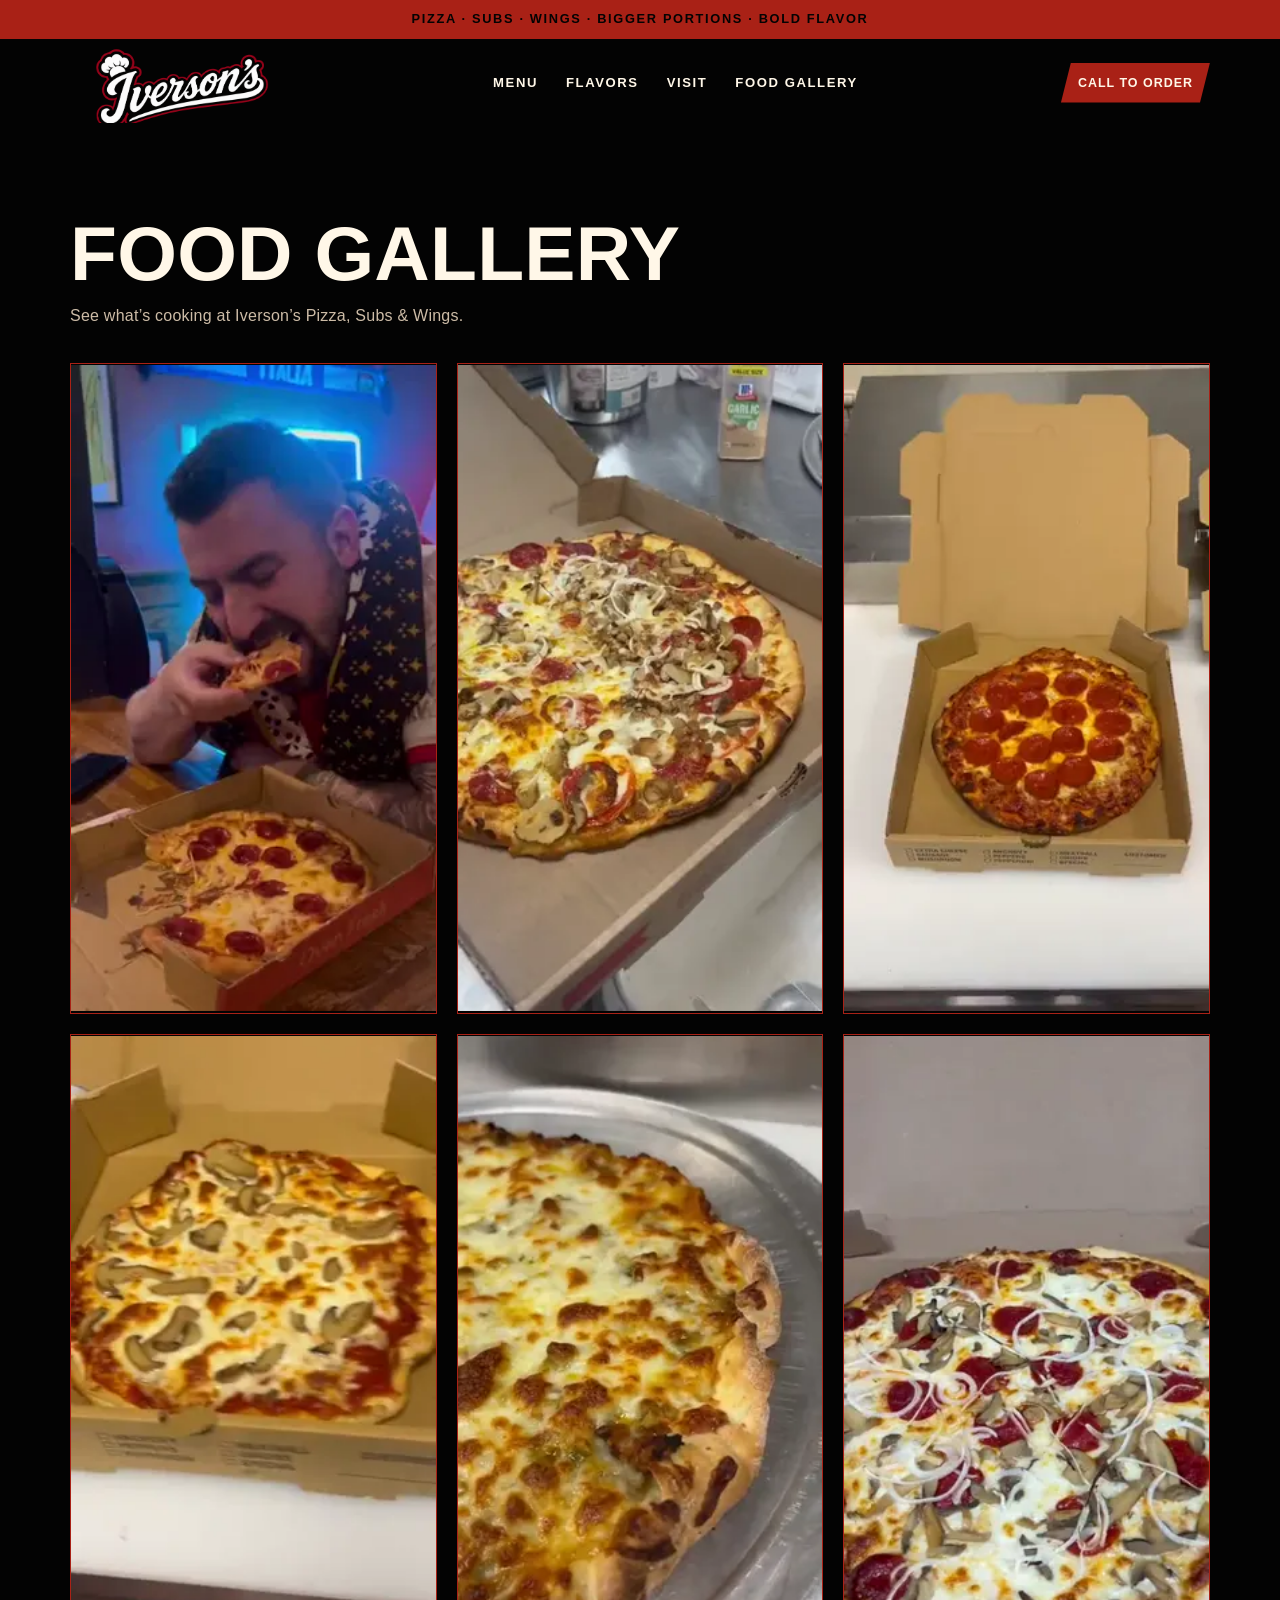
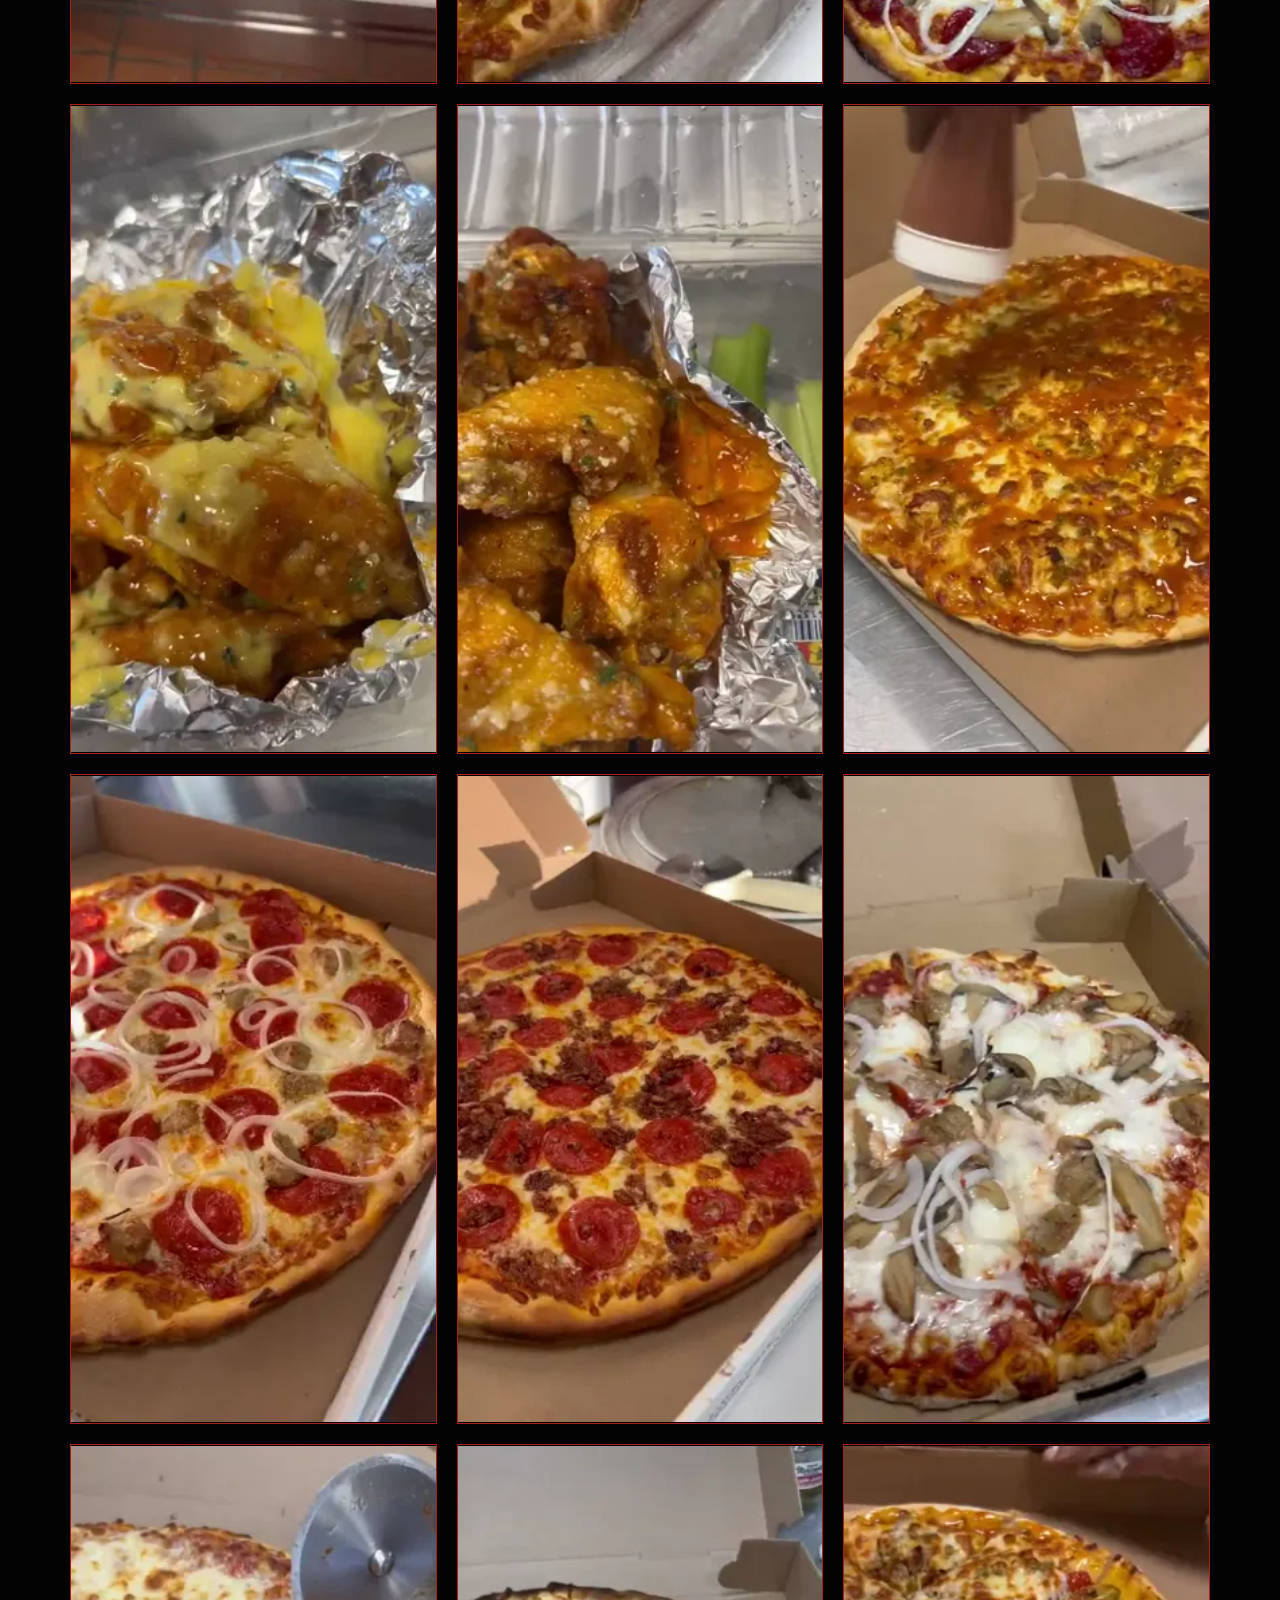
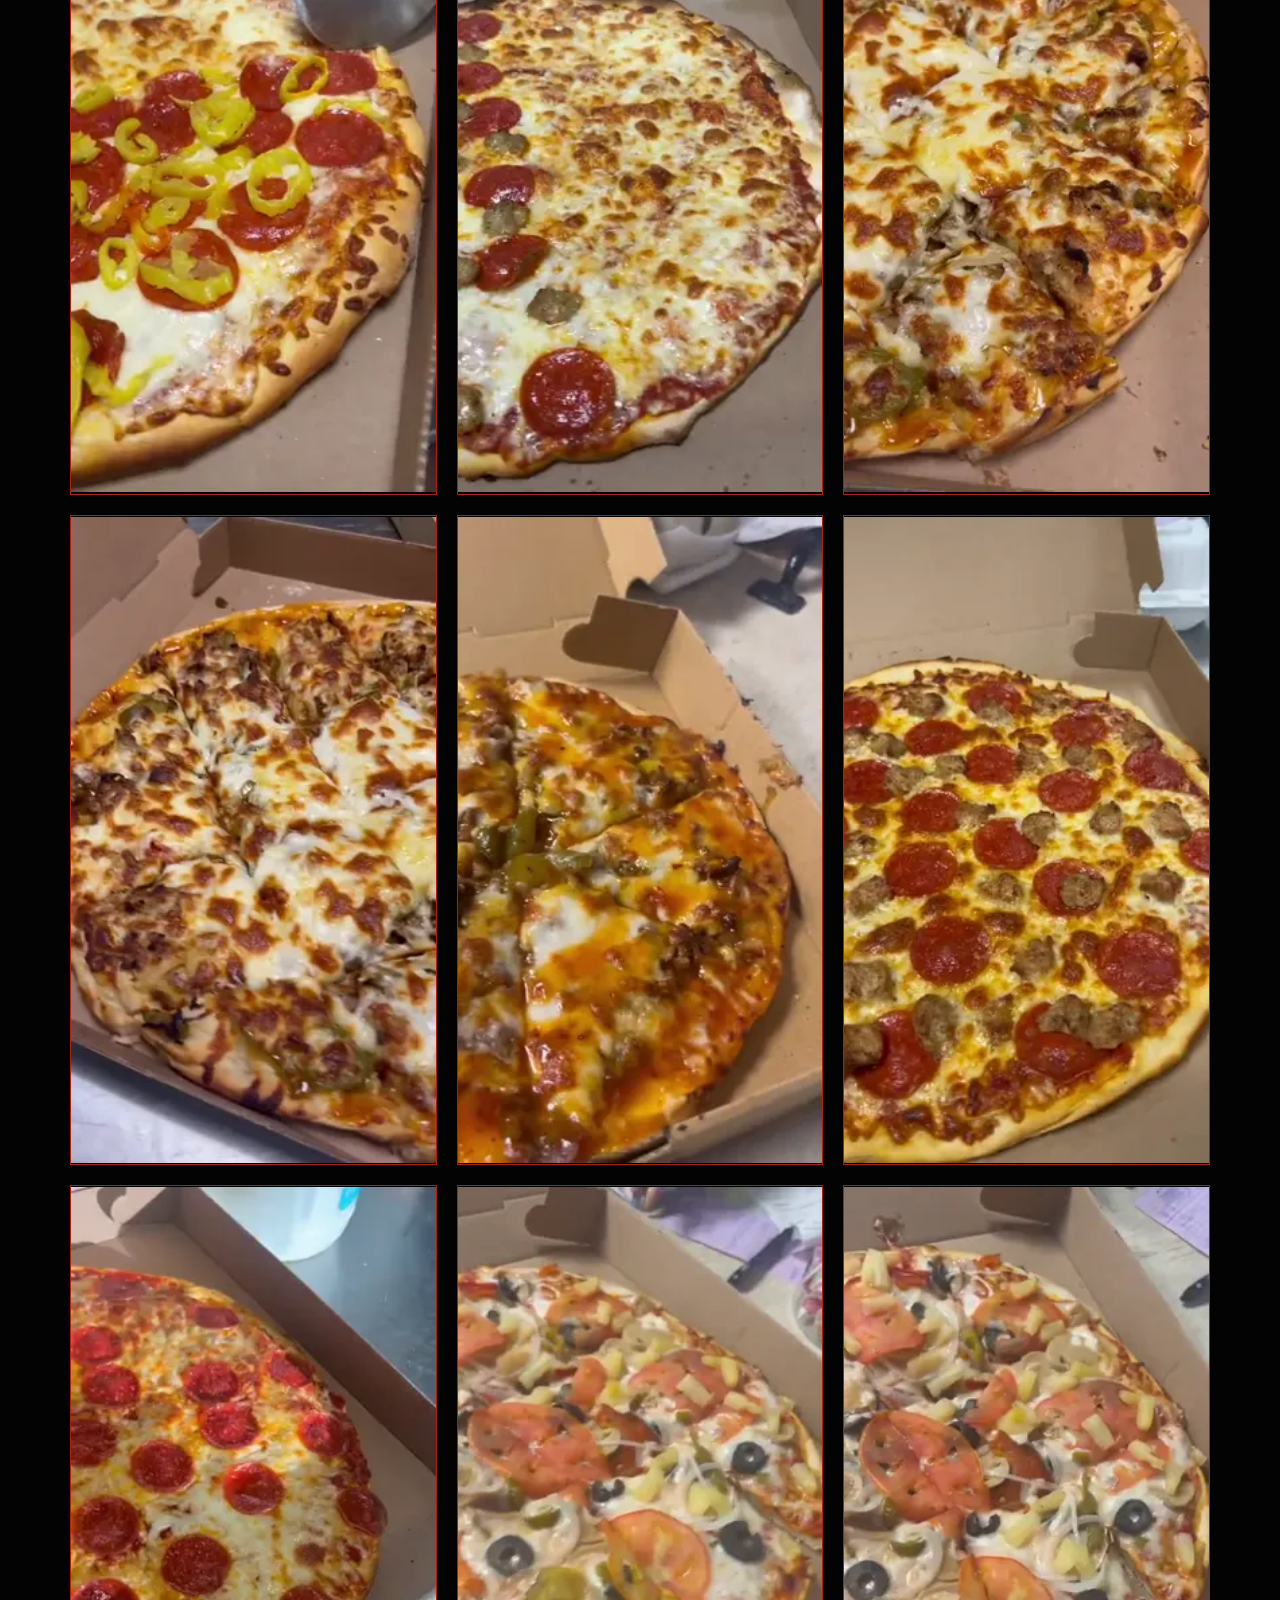
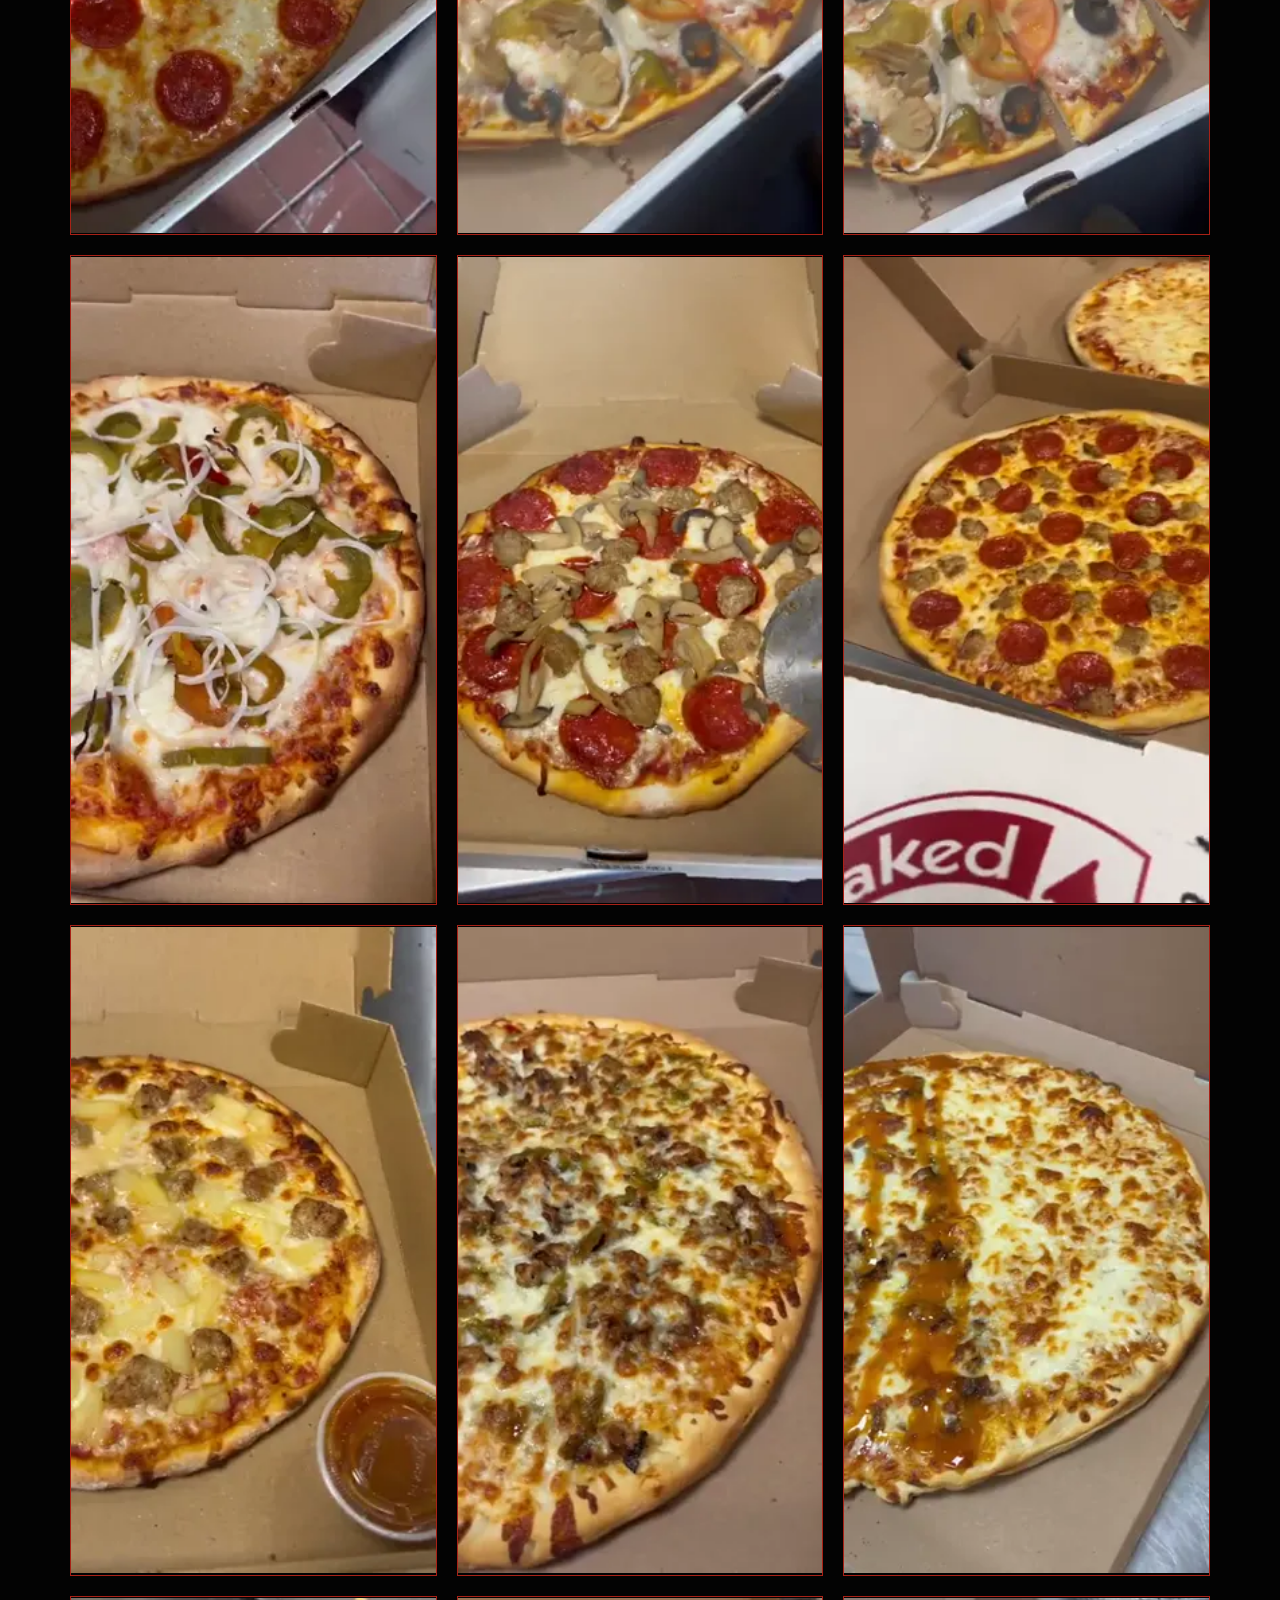
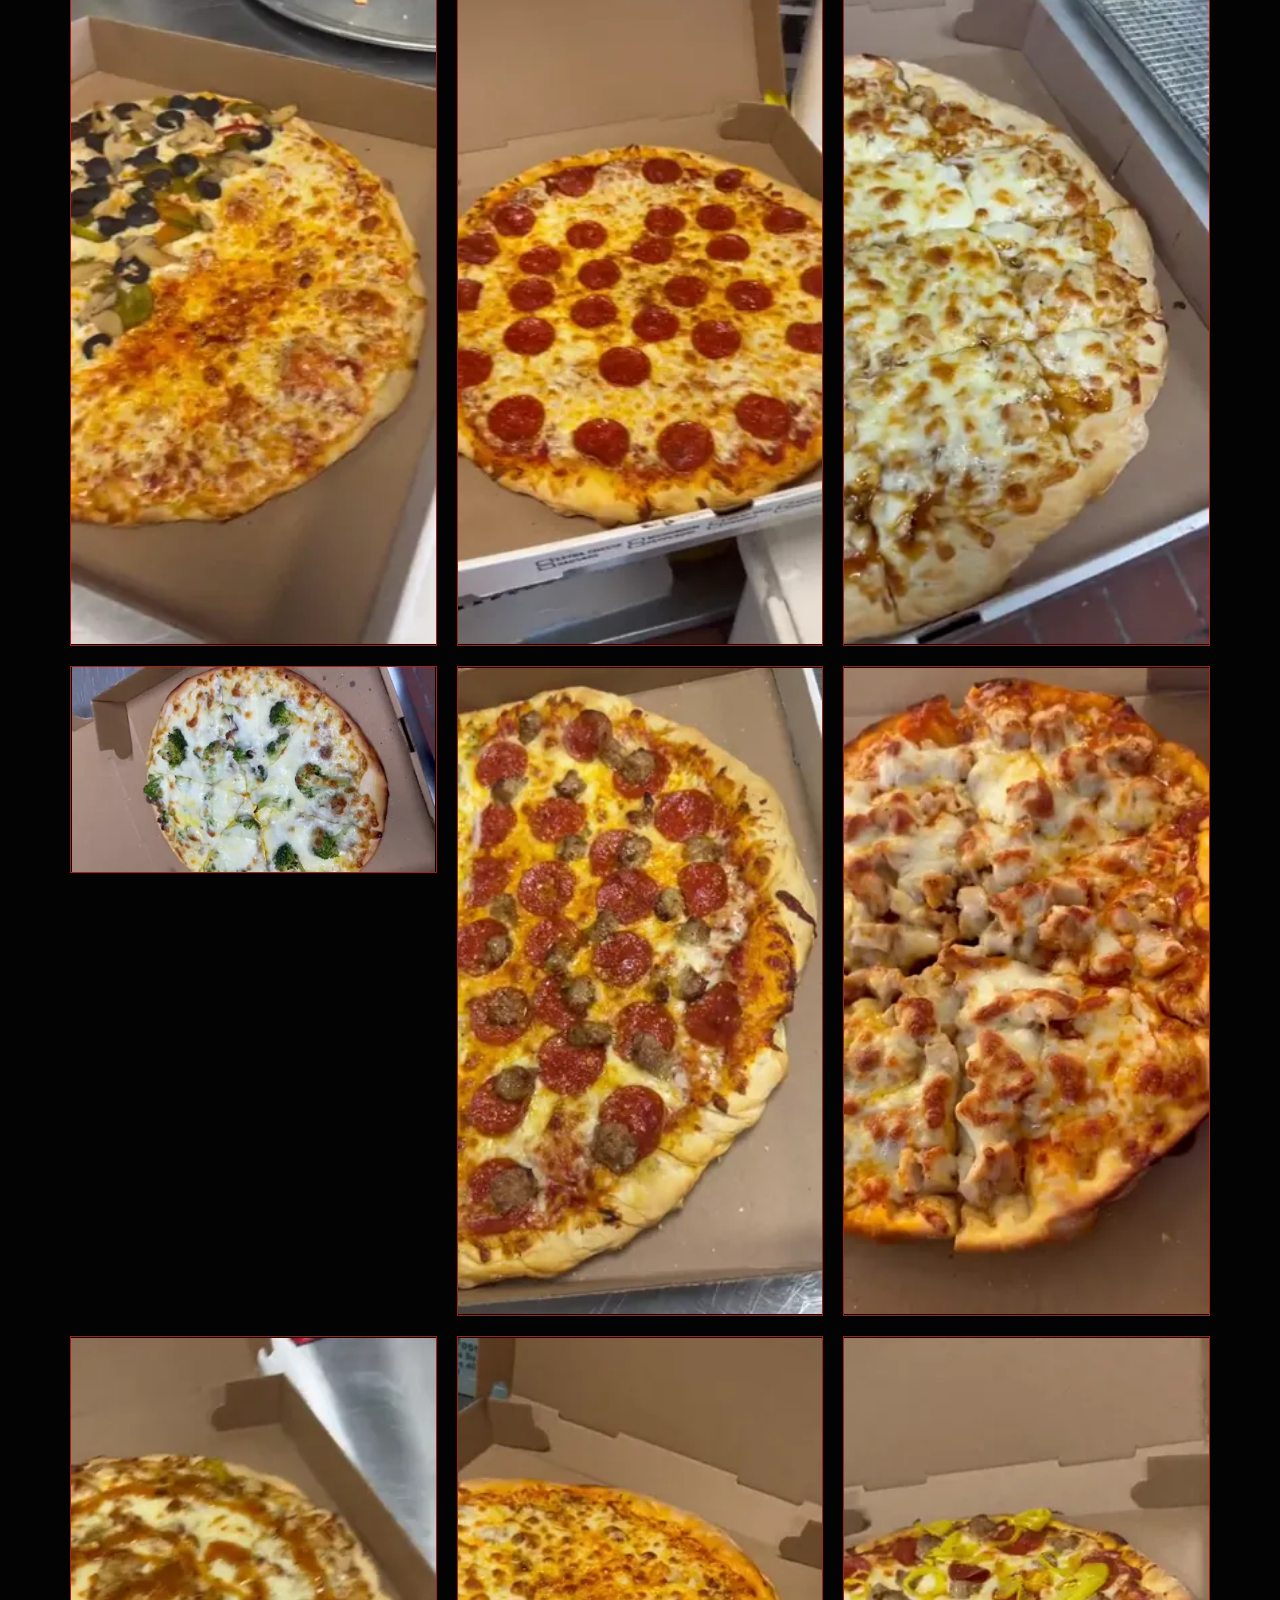
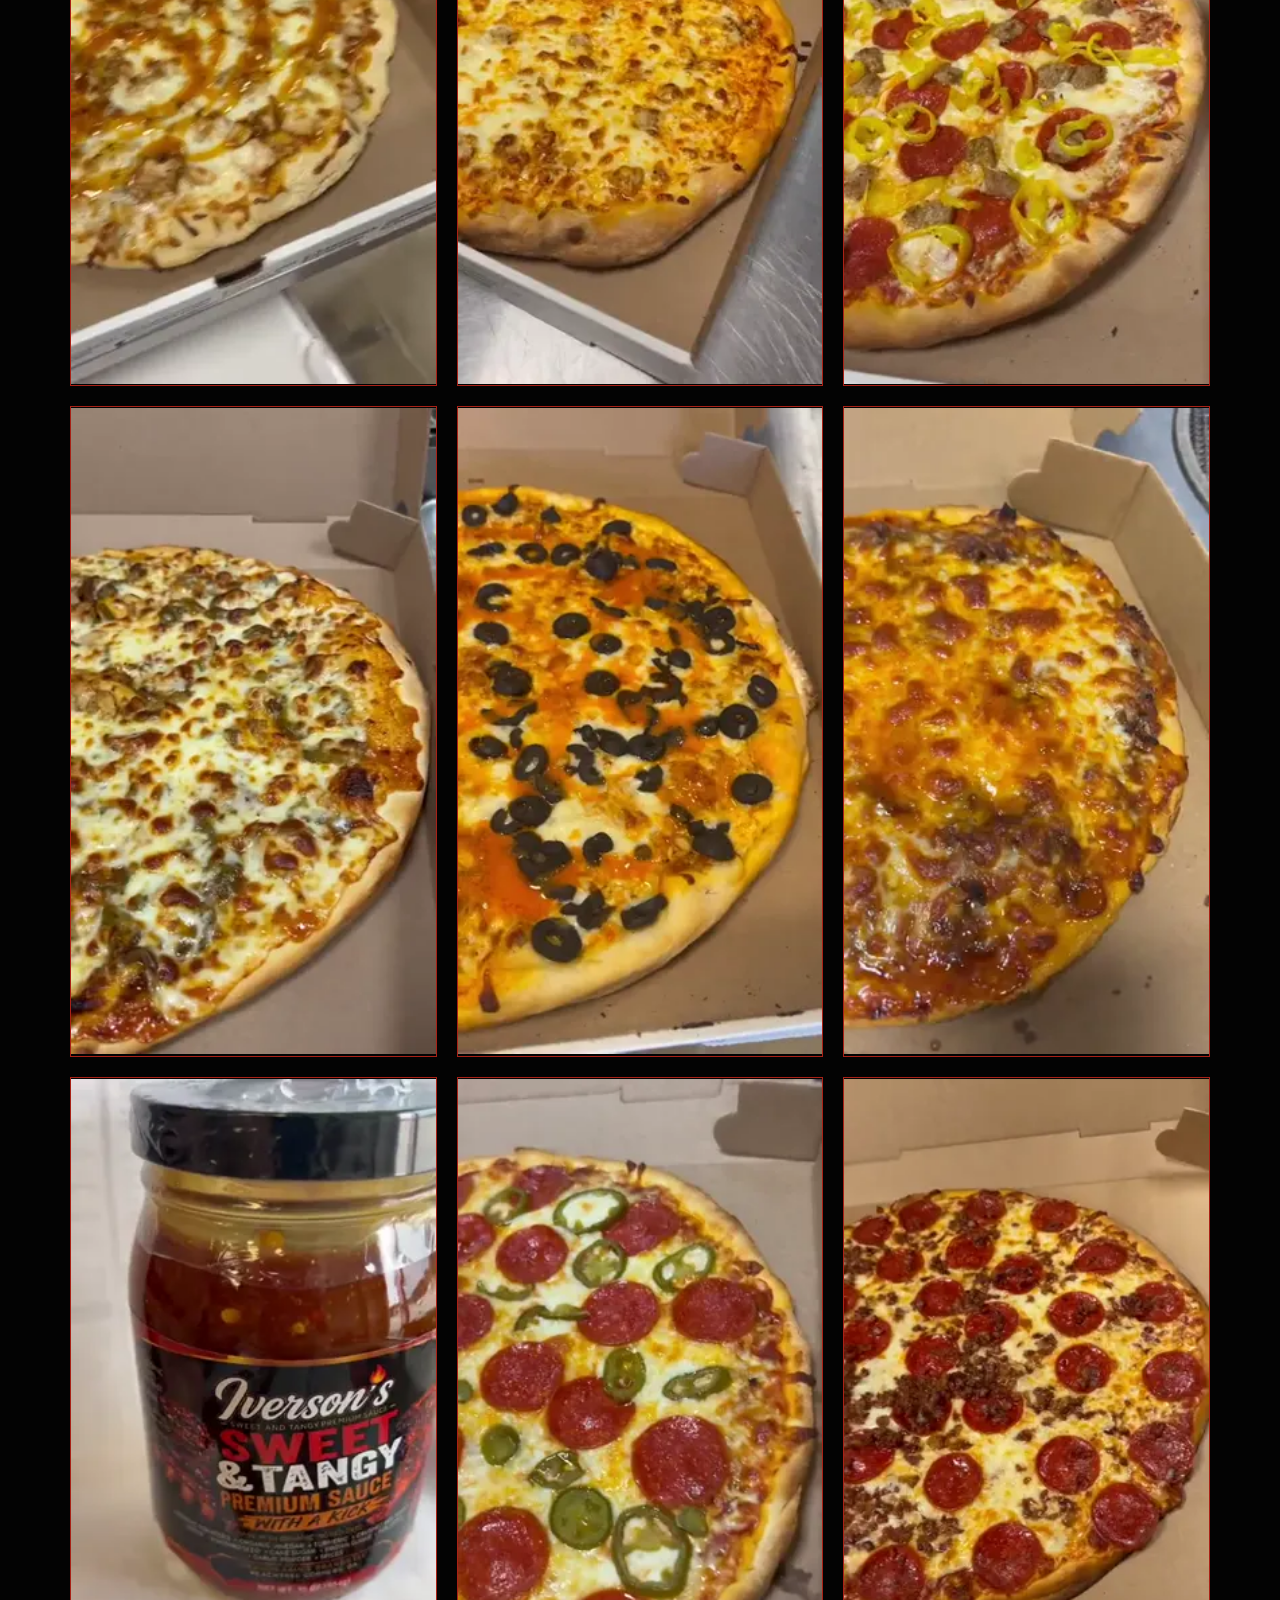
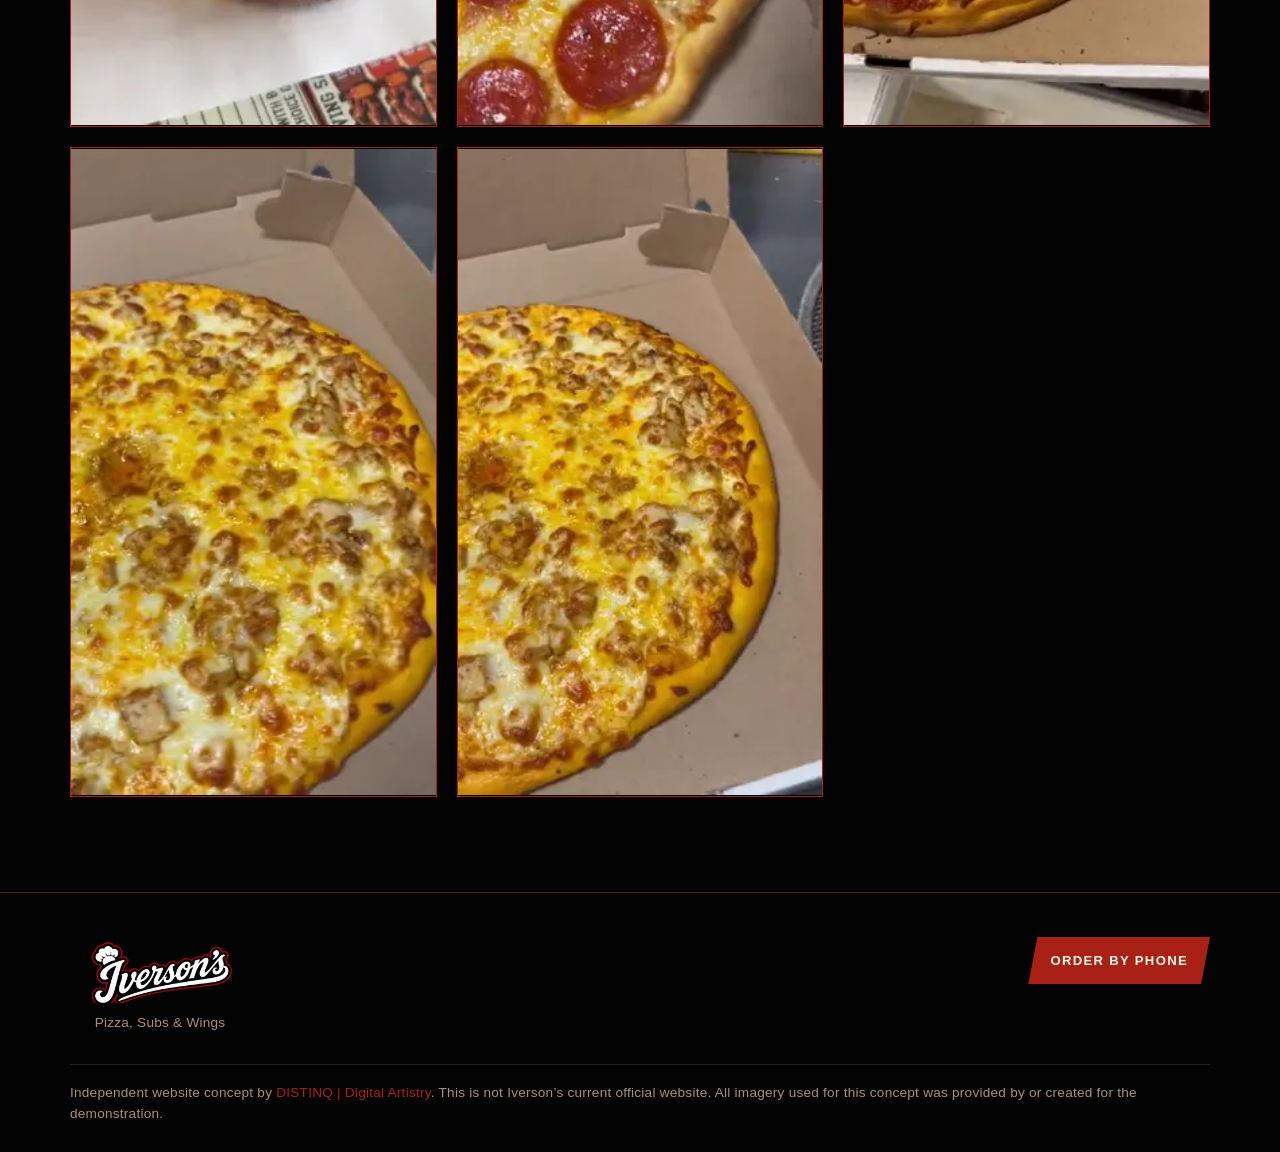
==== iversons-hoops/food-gallery.html @ 4c0fead1 "Add Iverson’s homepage food videos and lazy-loaded Food Gallery" ====
<!doctype html>
<html lang="en">
<head>
  <meta charset="utf-8">
  <meta name="viewport" content="width=device-width, initial-scale=1">
  <meta name="description" content="Browse real food videos from Iverson’s Pizza, Subs &amp; Wings on North Winton Road in Rochester, NY.">
  <title>Food Gallery | Iverson’s Pizza, Subs &amp; Wings | Rochester, NY</title>
  <link rel="icon" type="image/svg+xml" href="data:image/svg+xml,%3Csvg xmlns='http://www.w3.org/2000/svg' viewBox='0 0 64 64'%3E%3Ccircle cx='32' cy='32' r='30' fill='%23f4511e'/%3E%3Cpath d='M10 38c12-2 30-15 44-26M23 55c4-14 13-31 29-43M8 26c16 0 32 6 47 19' stroke='%230a0a0a' stroke-width='4' fill='none'/%3E%3C/svg%3E">
  <link rel="stylesheet" href="css/style.css?v=20260922-hero-logo-1-5x">
  <script src="js/script.js" defer></script>
<style>.logo-image{display:block;width:220px;height:80px;overflow:hidden;line-height:0}.logo-image img{display:block;width:220px;height:80px;object-fit:cover;object-position:center top}@media(max-width:480px){.logo-image{width:170px;height:66px}.logo-image img{width:170px;height:66px}} .footer-logo{width:180px;height:66px}.footer-logo img{width:180px;height:66px}@media(max-width:480px){.footer-logo{width:155px;height:60px}.footer-logo img{width:155px;height:60px}}</style><link rel="stylesheet" href="css/food-gallery.css">
<script src="js/food-gallery.js" defer></script>
</head>
<body>
  <div class="top">Pizza · Subs · Wings · Bigger portions · Bold flavor</div>
  <nav class="wrap nav">
    <a class="logo logo-image" href="index.html#top" aria-label="Iverson’s home"><img src="Iversons-logo-deep-red.png" alt="Iverson’s"></a>
    <div class="links"><a href="index.html#menu">Menu</a><a href="index.html#flavors">Flavors</a><a href="index.html#visit">Visit</a><a href="food-gallery.html">Food Gallery</a></div>
    <a class="order" href="tel:+15852876054">Call to order</a>
  </nav>
<div class="wrap food-mobile-nav"><a href="food-gallery.html">Food Gallery</a></div>

<main id="top"><section class="section food-section"><div class="wrap"><h1 class="heading">FOOD GALLERY</h1><p class="sub">See what’s cooking at Iverson’s Pizza, Subs &amp; Wings.</p><div class="food-grid"><button class="food-tile" type="button" style="--food-ratio:406/720" aria-label="View Iverson’s food video 1 larger"><img src="assets/food/img_4718.webp" width="406" height="720" loading="lazy" decoding="async" alt="Food prepared at Iverson’s Pizza, Subs &amp; Wings"><video data-src="assets/food/img_4718.mp4" muted loop playsinline preload="none" aria-hidden="true"></video></button><button class="food-tile" type="button" style="--food-ratio:406/720" aria-label="View Iverson’s food video 2 larger"><img src="assets/food/img_4743.webp" width="406" height="720" loading="lazy" decoding="async" alt="Food prepared at Iverson’s Pizza, Subs &amp; Wings"><video data-src="assets/food/img_4743.mp4" muted loop playsinline preload="none" aria-hidden="true"></video></button><button class="food-tile" type="button" style="--food-ratio:406/720" aria-label="View Iverson’s food video 3 larger"><img src="assets/food/img_4770.webp" width="406" height="720" loading="lazy" decoding="async" alt="Food prepared at Iverson’s Pizza, Subs &amp; Wings"><video data-src="assets/food/img_4770.mp4" muted loop playsinline preload="none" aria-hidden="true"></video></button><button class="food-tile" type="button" style="--food-ratio:406/720" aria-label="View Iverson’s food video 4 larger"><img src="assets/food/img_4772.webp" width="406" height="720" loading="lazy" decoding="async" alt="Food prepared at Iverson’s Pizza, Subs &amp; Wings"><video data-src="assets/food/img_4772.mp4" muted loop playsinline preload="none" aria-hidden="true"></video></button><button class="food-tile" type="button" style="--food-ratio:406/720" aria-label="View Iverson’s food video 5 larger"><img src="assets/food/img_4783.webp" width="406" height="720" loading="lazy" decoding="async" alt="Food prepared at Iverson’s Pizza, Subs &amp; Wings"><video data-src="assets/food/img_4783.mp4" muted loop playsinline preload="none" aria-hidden="true"></video></button><button class="food-tile" type="button" style="--food-ratio:406/720" aria-label="View Iverson’s food video 6 larger"><img src="assets/food/img_4843.webp" width="406" height="720" loading="lazy" decoding="async" alt="Food prepared at Iverson’s Pizza, Subs &amp; Wings"><video data-src="assets/food/img_4843.mp4" muted loop playsinline preload="none" aria-hidden="true"></video></button><button class="food-tile" type="button" style="--food-ratio:406/720" aria-label="View Iverson’s food video 7 larger"><img src="assets/food/img_4887.webp" width="406" height="720" loading="lazy" decoding="async" alt="Food prepared at Iverson’s Pizza, Subs &amp; Wings"><video data-src="assets/food/img_4887.mp4" muted loop playsinline preload="none" aria-hidden="true"></video></button><button class="food-tile" type="button" style="--food-ratio:406/720" aria-label="View Iverson’s food video 8 larger"><img src="assets/food/img_4889.webp" width="406" height="720" loading="lazy" decoding="async" alt="Food prepared at Iverson’s Pizza, Subs &amp; Wings"><video data-src="assets/food/img_4889.mp4" muted loop playsinline preload="none" aria-hidden="true"></video></button><button class="food-tile" type="button" style="--food-ratio:406/720" aria-label="View Iverson’s food video 9 larger"><img src="assets/food/img_4894.webp" width="406" height="720" loading="lazy" decoding="async" alt="Food prepared at Iverson’s Pizza, Subs &amp; Wings"><video data-src="assets/food/img_4894.mp4" muted loop playsinline preload="none" aria-hidden="true"></video></button><button class="food-tile" type="button" style="--food-ratio:406/720" aria-label="View Iverson’s food video 10 larger"><img src="assets/food/img_4898.webp" width="406" height="720" loading="lazy" decoding="async" alt="Food prepared at Iverson’s Pizza, Subs &amp; Wings"><video data-src="assets/food/img_4898.mp4" muted loop playsinline preload="none" aria-hidden="true"></video></button><button class="food-tile" type="button" style="--food-ratio:406/720" aria-label="View Iverson’s food video 11 larger"><img src="assets/food/img_4899.webp" width="406" height="720" loading="lazy" decoding="async" alt="Food prepared at Iverson’s Pizza, Subs &amp; Wings"><video data-src="assets/food/img_4899.mp4" muted loop playsinline preload="none" aria-hidden="true"></video></button><button class="food-tile" type="button" style="--food-ratio:406/720" aria-label="View Iverson’s food video 12 larger"><img src="assets/food/img_4900.webp" width="406" height="720" loading="lazy" decoding="async" alt="Food prepared at Iverson’s Pizza, Subs &amp; Wings"><video data-src="assets/food/img_4900.mp4" muted loop playsinline preload="none" aria-hidden="true"></video></button><button class="food-tile" type="button" style="--food-ratio:406/720" aria-label="View Iverson’s food video 13 larger"><img src="assets/food/img_4901.webp" width="406" height="720" loading="lazy" decoding="async" alt="Food prepared at Iverson’s Pizza, Subs &amp; Wings"><video data-src="assets/food/img_4901.mp4" muted loop playsinline preload="none" aria-hidden="true"></video></button><button class="food-tile" type="button" style="--food-ratio:406/720" aria-label="View Iverson’s food video 14 larger"><img src="assets/food/img_4902.webp" width="406" height="720" loading="lazy" decoding="async" alt="Food prepared at Iverson’s Pizza, Subs &amp; Wings"><video data-src="assets/food/img_4902.mp4" muted loop playsinline preload="none" aria-hidden="true"></video></button><button class="food-tile" type="button" style="--food-ratio:406/720" aria-label="View Iverson’s food video 15 larger"><img src="assets/food/img_4903.webp" width="406" height="720" loading="lazy" decoding="async" alt="Food prepared at Iverson’s Pizza, Subs &amp; Wings"><video data-src="assets/food/img_4903.mp4" muted loop playsinline preload="none" aria-hidden="true"></video></button><button class="food-tile" type="button" style="--food-ratio:406/720" aria-label="View Iverson’s food video 16 larger"><img src="assets/food/img_4904.webp" width="406" height="720" loading="lazy" decoding="async" alt="Food prepared at Iverson’s Pizza, Subs &amp; Wings"><video data-src="assets/food/img_4904.mp4" muted loop playsinline preload="none" aria-hidden="true"></video></button><button class="food-tile" type="button" style="--food-ratio:406/720" aria-label="View Iverson’s food video 17 larger"><img src="assets/food/img_4907.webp" width="406" height="720" loading="lazy" decoding="async" alt="Food prepared at Iverson’s Pizza, Subs &amp; Wings"><video data-src="assets/food/img_4907.mp4" muted loop playsinline preload="none" aria-hidden="true"></video></button><button class="food-tile" type="button" style="--food-ratio:406/720" aria-label="View Iverson’s food video 18 larger"><img src="assets/food/img_4932.webp" width="406" height="720" loading="lazy" decoding="async" alt="Food prepared at Iverson’s Pizza, Subs &amp; Wings"><video data-src="assets/food/img_4932.mp4" muted loop playsinline preload="none" aria-hidden="true"></video></button><button class="food-tile" type="button" style="--food-ratio:406/720" aria-label="View Iverson’s food video 19 larger"><img src="assets/food/img_4946.webp" width="406" height="720" loading="lazy" decoding="async" alt="Food prepared at Iverson’s Pizza, Subs &amp; Wings"><video data-src="assets/food/img_4946.mp4" muted loop playsinline preload="none" aria-hidden="true"></video></button><button class="food-tile" type="button" style="--food-ratio:406/720" aria-label="View Iverson’s food video 20 larger"><img src="assets/food/img_4947.webp" width="406" height="720" loading="lazy" decoding="async" alt="Food prepared at Iverson’s Pizza, Subs &amp; Wings"><video data-src="assets/food/img_4947.mp4" muted loop playsinline preload="none" aria-hidden="true"></video></button><button class="food-tile" type="button" style="--food-ratio:406/720" aria-label="View Iverson’s food video 21 larger"><img src="assets/food/img_4948.webp" width="406" height="720" loading="lazy" decoding="async" alt="Food prepared at Iverson’s Pizza, Subs &amp; Wings"><video data-src="assets/food/img_4948.mp4" muted loop playsinline preload="none" aria-hidden="true"></video></button><button class="food-tile" type="button" style="--food-ratio:406/720" aria-label="View Iverson’s food video 22 larger"><img src="assets/food/img_4969.webp" width="406" height="720" loading="lazy" decoding="async" alt="Food prepared at Iverson’s Pizza, Subs &amp; Wings"><video data-src="assets/food/img_4969.mp4" muted loop playsinline preload="none" aria-hidden="true"></video></button><button class="food-tile" type="button" style="--food-ratio:406/720" aria-label="View Iverson’s food video 23 larger"><img src="assets/food/img_4970.webp" width="406" height="720" loading="lazy" decoding="async" alt="Food prepared at Iverson’s Pizza, Subs &amp; Wings"><video data-src="assets/food/img_4970.mp4" muted loop playsinline preload="none" aria-hidden="true"></video></button><button class="food-tile" type="button" style="--food-ratio:406/720" aria-label="View Iverson’s food video 24 larger"><img src="assets/food/img_4971.webp" width="406" height="720" loading="lazy" decoding="async" alt="Food prepared at Iverson’s Pizza, Subs &amp; Wings"><video data-src="assets/food/img_4971.mp4" muted loop playsinline preload="none" aria-hidden="true"></video></button><button class="food-tile" type="button" style="--food-ratio:406/720" aria-label="View Iverson’s food video 25 larger"><img src="assets/food/img_4975.webp" width="406" height="720" loading="lazy" decoding="async" alt="Food prepared at Iverson’s Pizza, Subs &amp; Wings"><video data-src="assets/food/img_4975.mp4" muted loop playsinline preload="none" aria-hidden="true"></video></button><button class="food-tile" type="button" style="--food-ratio:406/720" aria-label="View Iverson’s food video 26 larger"><img src="assets/food/img_4976.webp" width="406" height="720" loading="lazy" decoding="async" alt="Food prepared at Iverson’s Pizza, Subs &amp; Wings"><video data-src="assets/food/img_4976.mp4" muted loop playsinline preload="none" aria-hidden="true"></video></button><button class="food-tile" type="button" style="--food-ratio:406/720" aria-label="View Iverson’s food video 27 larger"><img src="assets/food/img_4986.webp" width="406" height="720" loading="lazy" decoding="async" alt="Food prepared at Iverson’s Pizza, Subs &amp; Wings"><video data-src="assets/food/img_4986.mp4" muted loop playsinline preload="none" aria-hidden="true"></video></button><button class="food-tile" type="button" style="--food-ratio:406/720" aria-label="View Iverson’s food video 28 larger"><img src="assets/food/img_4988.webp" width="406" height="720" loading="lazy" decoding="async" alt="Food prepared at Iverson’s Pizza, Subs &amp; Wings"><video data-src="assets/food/img_4988.mp4" muted loop playsinline preload="none" aria-hidden="true"></video></button><button class="food-tile" type="button" style="--food-ratio:406/720" aria-label="View Iverson’s food video 29 larger"><img src="assets/food/img_4989.webp" width="406" height="720" loading="lazy" decoding="async" alt="Food prepared at Iverson’s Pizza, Subs &amp; Wings"><video data-src="assets/food/img_4989.mp4" muted loop playsinline preload="none" aria-hidden="true"></video></button><button class="food-tile" type="button" style="--food-ratio:406/720" aria-label="View Iverson’s food video 30 larger"><img src="assets/food/img_4990.webp" width="406" height="720" loading="lazy" decoding="async" alt="Food prepared at Iverson’s Pizza, Subs &amp; Wings"><video data-src="assets/food/img_4990.mp4" muted loop playsinline preload="none" aria-hidden="true"></video></button><button class="food-tile" type="button" style="--food-ratio:720/406" aria-label="View Iverson’s food video 31 larger"><img src="assets/food/img_5015.webp" width="720" height="406" loading="lazy" decoding="async" alt="Food prepared at Iverson’s Pizza, Subs &amp; Wings"><video data-src="assets/food/img_5015.mp4" muted loop playsinline preload="none" aria-hidden="true"></video></button><button class="food-tile" type="button" style="--food-ratio:406/720" aria-label="View Iverson’s food video 32 larger"><img src="assets/food/img_5018.webp" width="406" height="720" loading="lazy" decoding="async" alt="Food prepared at Iverson’s Pizza, Subs &amp; Wings"><video data-src="assets/food/img_5018.mp4" muted loop playsinline preload="none" aria-hidden="true"></video></button><button class="food-tile" type="button" style="--food-ratio:406/720" aria-label="View Iverson’s food video 33 larger"><img src="assets/food/img_5034.webp" width="406" height="720" loading="lazy" decoding="async" alt="Food prepared at Iverson’s Pizza, Subs &amp; Wings"><video data-src="assets/food/img_5034.mp4" muted loop playsinline preload="none" aria-hidden="true"></video></button><button class="food-tile" type="button" style="--food-ratio:406/720" aria-label="View Iverson’s food video 34 larger"><img src="assets/food/img_5047.webp" width="406" height="720" loading="lazy" decoding="async" alt="Food prepared at Iverson’s Pizza, Subs &amp; Wings"><video data-src="assets/food/img_5047.mp4" muted loop playsinline preload="none" aria-hidden="true"></video></button><button class="food-tile" type="button" style="--food-ratio:406/720" aria-label="View Iverson’s food video 35 larger"><img src="assets/food/img_5057.webp" width="406" height="720" loading="lazy" decoding="async" alt="Food prepared at Iverson’s Pizza, Subs &amp; Wings"><video data-src="assets/food/img_5057.mp4" muted loop playsinline preload="none" aria-hidden="true"></video></button><button class="food-tile" type="button" style="--food-ratio:406/720" aria-label="View Iverson’s food video 36 larger"><img src="assets/food/img_5058.webp" width="406" height="720" loading="lazy" decoding="async" alt="Food prepared at Iverson’s Pizza, Subs &amp; Wings"><video data-src="assets/food/img_5058.mp4" muted loop playsinline preload="none" aria-hidden="true"></video></button><button class="food-tile" type="button" style="--food-ratio:406/720" aria-label="View Iverson’s food video 37 larger"><img src="assets/food/img_5073.webp" width="406" height="720" loading="lazy" decoding="async" alt="Food prepared at Iverson’s Pizza, Subs &amp; Wings"><video data-src="assets/food/img_5073.mp4" muted loop playsinline preload="none" aria-hidden="true"></video></button><button class="food-tile" type="button" style="--food-ratio:406/720" aria-label="View Iverson’s food video 38 larger"><img src="assets/food/img_5089.webp" width="406" height="720" loading="lazy" decoding="async" alt="Food prepared at Iverson’s Pizza, Subs &amp; Wings"><video data-src="assets/food/img_5089.mp4" muted loop playsinline preload="none" aria-hidden="true"></video></button><button class="food-tile" type="button" style="--food-ratio:406/720" aria-label="View Iverson’s food video 39 larger"><img src="assets/food/img_5129.webp" width="406" height="720" loading="lazy" decoding="async" alt="Food prepared at Iverson’s Pizza, Subs &amp; Wings"><video data-src="assets/food/img_5129.mp4" muted loop playsinline preload="none" aria-hidden="true"></video></button><button class="food-tile" type="button" style="--food-ratio:406/720" aria-label="View Iverson’s food video 40 larger"><img src="assets/food/img_5178.webp" width="406" height="720" loading="lazy" decoding="async" alt="Food prepared at Iverson’s Pizza, Subs &amp; Wings"><video data-src="assets/food/img_5178.mp4" muted loop playsinline preload="none" aria-hidden="true"></video></button><button class="food-tile" type="button" style="--food-ratio:406/720" aria-label="View Iverson’s food video 41 larger"><img src="assets/food/img_5185.webp" width="406" height="720" loading="lazy" decoding="async" alt="Food prepared at Iverson’s Pizza, Subs &amp; Wings"><video data-src="assets/food/img_5185.mp4" muted loop playsinline preload="none" aria-hidden="true"></video></button><button class="food-tile" type="button" style="--food-ratio:406/720" aria-label="View Iverson’s food video 42 larger"><img src="assets/food/img_5190.webp" width="406" height="720" loading="lazy" decoding="async" alt="Food prepared at Iverson’s Pizza, Subs &amp; Wings"><video data-src="assets/food/img_5190.mp4" muted loop playsinline preload="none" aria-hidden="true"></video></button><button class="food-tile" type="button" style="--food-ratio:406/720" aria-label="View Iverson’s food video 43 larger"><img src="assets/food/img_5197.webp" width="406" height="720" loading="lazy" decoding="async" alt="Food prepared at Iverson’s Pizza, Subs &amp; Wings"><video data-src="assets/food/img_5197.mp4" muted loop playsinline preload="none" aria-hidden="true"></video></button><button class="food-tile" type="button" style="--food-ratio:406/720" aria-label="View Iverson’s food video 44 larger"><img src="assets/food/img_5198.webp" width="406" height="720" loading="lazy" decoding="async" alt="Food prepared at Iverson’s Pizza, Subs &amp; Wings"><video data-src="assets/food/img_5198.mp4" muted loop playsinline preload="none" aria-hidden="true"></video></button></div></div></section></main>  <footer class="footer">
    <div class="wrap">
      <div class="footer-top">
        <div><a class="logo logo-image footer-logo" href="index.html#top" aria-label="Iverson’s home"><img src="Iversons-logo-deep-red.png" alt="Iverson’s"></a><p>Pizza, Subs &amp; Wings</p></div>
        <a class="btn orange" href="tel:+15852876054">Order by phone</a>
      </div>
      <div class="legal">Independent website concept by <a href="https://distinqdigitalartistry.com">DISTINQ | Digital Artistry</a>. This is not Iverson’s current official website. All imagery used for this concept was provided by or created for the demonstration.</div>
    </div>
  </footer>
<dialog class="food-modal" aria-label="Iverson’s food video"><button type="button" class="food-close">Close video ×</button><video controls muted playsinline preload="none"></video></dialog></body></html>
---- iversons-hoops/css/style.css ----
:root{--black:#030303;--char:#07151a;--orange:#a92116;--amber:#a92116;--red:#a92116;--teal:#007e89;--cream:#fff7e8;--white:#fffdf7;--line:#542010}
*{box-sizing:border-box}
html{scroll-behavior:smooth}
body{margin:0;background:var(--black);color:var(--cream);font-family:Impact,Haettenschweiler,'Arial Narrow Bold',sans-serif;letter-spacing:.015em}
a{color:inherit;text-decoration:none}
.wrap{max-width:1200px;margin:auto;padding:0 30px}
.top{height:39px;background:var(--orange);display:flex;align-items:center;justify-content:center;color:var(--black);font:800 .8rem/1 Arial,sans-serif;letter-spacing:.13em;text-transform:uppercase}
.nav{height:87px;display:flex;align-items:center;justify-content:space-between;gap:20px}
.logo{color:var(--white);font-family:Georgia,serif;font-size:1.65rem;font-style:italic;font-weight:900;letter-spacing:-.08em}
.logo i{display:inline-block;color:var(--cream);font-style:normal;font-family:Georgia,serif;font-size:2rem;font-weight:900;line-height:1;text-shadow:-2px 0 var(--orange),0 2px var(--orange),2px 0 var(--orange),0 -2px var(--orange);margin-right:-.08em}
.links{display:flex;gap:28px;font:800 .82rem Arial,sans-serif;letter-spacing:.12em;text-transform:uppercase}
.links a:hover{color:var(--amber)}
.order{padding:13px 17px;background:var(--red);color:var(--cream);font:900 .78rem Arial,sans-serif;letter-spacing:.08em;text-transform:uppercase;clip-path:polygon(10px 0,100% 0,calc(100% - 10px) 100%,0 100%)}
.hero{position:relative;overflow:hidden;min-height:650px;border-top:1px solid #332117;border-bottom:1px solid #332117}
.hero:after{content:'';position:absolute;inset:0;z-index:0;background:linear-gradient(90deg,#070707 0%,rgba(7,7,7,.96) 34%,rgba(7,7,7,.34) 65%,rgba(7,7,7,.12)),linear-gradient(0deg,rgba(7,7,7,.7),transparent 40%);pointer-events:none}
.hero-logo{position:absolute;inset:0;z-index:1;display:flex;align-items:center;justify-content:flex-end;padding:0 clamp(18px,4vw,70px);pointer-events:none}
.hero-logo img{display:block;width:min(500px,39vw);height:auto;filter:drop-shadow(0 18px 24px rgba(0,0,0,.6))}
.hero-inner{position:relative;z-index:2;padding:105px 30px 85px}
.eyebrow{color:var(--amber);font:900 .8rem Arial,sans-serif;letter-spacing:.2em;text-transform:uppercase}
.hero h1{font-size:clamp(4.3rem,10.5vw,8.3rem);line-height:.78;text-transform:uppercase;max-width:680px;margin:19px 0;color:var(--cream);text-shadow:5px 5px 0 var(--red)}
.hero h1 em{color:var(--red);font-style:normal;text-shadow:5px 5px 0 var(--cream)}
.hero p{max-width:430px;font:1.08rem/1.55 Arial,sans-serif;letter-spacing:0;color:#e9d9c6}
.hero-ctas{display:flex;gap:12px;flex-wrap:wrap;margin-top:29px}
.btn{padding:16px 22px;display:inline-block;font:900 .82rem Arial,sans-serif;letter-spacing:.1em;text-transform:uppercase;clip-path:polygon(9px 0,100% 0,calc(100% - 9px) 100%,0 100%)}
.btn.orange{background:var(--red);color:var(--cream)}
.btn.outline{border:1px solid var(--cream);color:var(--cream)}
.btn.dark{background:#070707;color:#fffdf7}
.ticker{overflow:hidden;background:var(--amber);color:var(--black);white-space:nowrap;padding:15px 0;font-size:1.2rem;letter-spacing:.06em;text-transform:uppercase}
.ticker span{padding-right:36px}
.section{padding:95px 0}
.heading{font-size:clamp(3rem,6vw,5.6rem);line-height:.84;text-transform:uppercase;margin:0;color:var(--cream)}
.heading .hot{color:var(--orange)}
.sub{font:1rem/1.55 Arial,sans-serif;color:#cdbca7;max-width:500px;margin:18px 0 0}

/* Menu */
.menu{background:var(--char);position:relative;overflow:hidden;isolation:isolate}
.menu:before{content:'PIZZA · SUBS · WINGS';position:absolute;right:-.03em;top:.1em;font-size:clamp(3rem,11vw,12rem);color:#0c252b;white-space:nowrap;pointer-events:none;z-index:0}
.menu:after{content:'';position:absolute;inset:0;background:linear-gradient(90deg,rgba(7,21,26,.68) 0%,rgba(7,21,26,.48) 22%,rgba(7,21,26,.38) 50%,rgba(7,21,26,.48) 78%,rgba(7,21,26,.68) 100%),radial-gradient(circle at 18% 42%,rgba(241,90,10,.18),transparent 34%),radial-gradient(circle at 84% 45%,rgba(0,126,137,.18),transparent 32%);z-index:1;pointer-events:none}
.menu-content{position:relative;z-index:2}
.cards{display:grid;grid-template-columns:repeat(3,1fr);gap:15px;margin-top:43px;position:relative;z-index:2}
.menu-group{margin-top:44px;position:relative;z-index:2}
.menu-group+.menu-group{margin-top:58px}
.menu-group-title{display:flex;align-items:center;gap:14px}
.menu-group-title span{display:inline-flex;align-items:center;justify-content:center;width:38px;height:38px;background:var(--orange);color:var(--black);font:900 .78rem Arial,sans-serif}
.menu-group-title h3{margin:0;color:var(--cream);font-size:clamp(1.7rem,3vw,2.6rem);text-transform:uppercase;letter-spacing:.04em}
.menu-group-title:after{content:'';height:1px;background:rgba(247,240,228,.18);flex:1}
.menu-group .cards{margin-top:20px}
.cards-subs{grid-template-columns:repeat(2,minmax(0,1fr))}
.cards-wings{grid-template-columns:minmax(0,1fr);max-width:390px}
.cards-wings .card:before{background:var(--red)}
.card{border:1px solid rgba(247,240,228,.12);background:rgba(16,13,11,.88);padding:28px 25px;min-height:250px;position:relative;backdrop-filter:blur(2px);box-shadow:0 18px 30px rgba(0,0,0,.28)}
.card:before{content:'';position:absolute;left:0;top:0;width:64px;height:6px;background:var(--orange)}
.card:nth-child(even):before{background:var(--amber)}
.card h3{font-size:2rem;text-transform:uppercase;margin:8px 0 14px;color:var(--cream)}
.card p{min-height:42px;font:.95rem/1.45 Arial,sans-serif;color:#cdbca7}
.card ul{list-style:none;margin:21px 0 0;padding:0;font:800 .91rem Arial,sans-serif;letter-spacing:.03em}
.card li{display:flex;justify-content:space-between;gap:16px;padding:9px 0;border-top:1px dashed #4a3022}
.card li span{padding-right:8px}
.card b{color:var(--amber);white-space:nowrap}
.topping-copy{margin-top:18px;font:400 .9rem/1.8 Arial,sans-serif;color:#f0ddc9;text-transform:uppercase;letter-spacing:.05em}

.delivery{background:var(--orange);color:var(--black)}
.delivery-grid{display:grid;grid-template-columns:1.1fr .9fr;gap:55px;align-items:center}
.delivery .heading{color:var(--black);text-shadow:3px 3px 0 var(--cream)}
.delivery .sub{color:#29130b;font-weight:600}
.delivery-eyebrow{color:#6c160f}
.delivery-callout{border:4px solid var(--black);padding:29px;background:var(--cream);box-shadow:11px 11px 0 var(--black)}
.delivery-callout p{font:1.08rem/1.5 Arial,sans-serif;letter-spacing:0;margin:0}
.delivery-callout strong{display:block;font-size:2.5rem;line-height:.9;text-transform:uppercase;margin-bottom:14px}
.delivery-callout a{display:inline-block;margin-top:20px;font:900 .85rem Arial,sans-serif;letter-spacing:.11em;text-transform:uppercase;padding:13px 17px;background:var(--black);color:var(--cream)}
.flavors{background:#041016}
.flavor-grid{display:grid;grid-template-columns:1fr 370px;gap:55px;align-items:center}
.flavor-list{display:grid;grid-template-columns:repeat(2,1fr);gap:11px;margin-top:31px}
.flavor{border:1px solid #5d2512;background:#06161c;color:var(--cream);padding:18px;font-size:1.3rem;text-transform:uppercase}
.flavor:nth-child(odd){border-left:8px solid var(--orange)}
.flavor:nth-child(even){border-left:8px solid var(--teal)}
.ad{width:100%;max-width:370px;justify-self:end;border:3px solid var(--orange);box-shadow:12px 12px 0 var(--red)}
.visit{background:var(--cream);color:var(--black)}
.visit-grid{display:grid;grid-template-columns:1fr 1fr;gap:35px;align-items:end}
.visit .heading{color:var(--black)}
.visit .sub{color:#4d3325}
.visit-eyebrow{color:#9c231a}
.visit-details{border-top:6px solid var(--orange);margin-top:32px;padding-top:19px;font:800 1.3rem/1.38 Arial,sans-serif;letter-spacing:.01em}
.visit-actions{display:flex;gap:12px;flex-wrap:wrap;justify-content:end}
.footer{background:var(--black);padding:44px 0 28px;border-top:1px solid var(--line)}
.footer-top{display:flex;justify-content:space-between;gap:30px;align-items:flex-start}
.footer-top>div:first-child{width:180px;display:flex;flex-direction:column;align-items:center;text-align:center}
.footer-top>div:first-child p{margin:10px 0 0;text-align:center}
.footer p,.legal{font:.85rem/1.5 Arial,sans-serif;color:#a89179}
.legal{border-top:1px solid #302119;padding-top:18px;margin-top:31px}
.legal a{color:var(--amber)}

@media(max-width:800px){
  .links{display:none}
  .hero{min-height:620px}
  .hero-logo{justify-content:flex-end;padding:0 18px;opacity:.45}
  .hero-logo img{width:min(300px,52vw)}
  .hero:after{background:linear-gradient(90deg,#070707 0%,rgba(7,7,7,.94) 48%,rgba(7,7,7,.42)),linear-gradient(0deg,rgba(7,7,7,.65),transparent 40%)}
  .hero-inner{padding-top:80px}
  .cards,.delivery-grid,.flavor-grid,.visit-grid{grid-template-columns:1fr}.menu:after{background:linear-gradient(180deg,rgba(22,18,15,.58) 0%,rgba(22,18,15,.54) 40%,rgba(22,18,15,.68) 100%)}
  .delivery-grid,.flavor-grid{gap:35px}
  .ad{justify-self:start;max-width:310px}
  .visit-actions{justify-content:start}
  .footer-top{flex-direction:column}
  .cards-wings{max-width:none}
  .menu-group+.menu-group{margin-top:46px}
  .section{padding:68px 0}
}
@media(max-width:480px){
  .wrap,.hero-inner{padding-left:20px;padding-right:20px}
  .logo{font-size:1.35rem}
  .logo i{font-size:1.65rem}
  .order{font-size:.68rem;padding:11px}
  .hero h1{font-size:4rem}
  .flavor-list{grid-template-columns:1fr}
  .top{font-size:.67rem}
  .heading{font-size:3.2rem}
  .card{padding:24px 20px}
  .card h3{font-size:1.7rem}
}

/* Dark food backdrop behind the menu */
.menu{background:var(--char) url('../iversons-menu-center-fixed.webp') center center/min(780px, 82vw) auto no-repeat fixed}
@media(max-width:800px){.menu{background-position:center center;background-size:82vw auto;background-repeat:no-repeat;background-attachment:fixed}}
---- iversons-hoops/css/food-gallery.css ----
.food-section{background:var(--black)}
.food-grid{display:grid;grid-template-columns:repeat(3,minmax(0,1fr));gap:20px;margin-top:35px;align-items:start}
.food-tile{position:relative;display:block;width:100%;padding:0;overflow:hidden;border:1px solid var(--red);background:var(--black);cursor:pointer;aspect-ratio:var(--food-ratio);color:var(--cream)}
.food-tile img,.food-tile video{display:block;width:100%;height:100%;object-fit:contain}
.food-tile video{position:absolute;inset:0;opacity:0}
.food-tile.is-playing video{opacity:1}
.food-tile:focus-visible{outline:3px solid var(--cream);outline-offset:4px}
.food-cta{margin-top:32px}
.food-modal{width:min(940px,94vw);max-width:94vw;max-height:94dvh;padding:16px;background:var(--black);color:var(--cream);border:1px solid var(--red)}
.food-modal::backdrop{background:rgba(0,0,0,.88)}
.food-modal video{display:block;width:100%;max-height:76dvh;object-fit:contain}
.food-close{display:block;margin:0 0 14px auto;padding:12px 18px;background:var(--red);color:var(--cream);border:0;font:900 .82rem Arial,sans-serif;cursor:pointer;min-height:44px}
.food-mobile-nav{display:none}
@media(max-width:1000px){.food-grid{grid-template-columns:repeat(2,minmax(0,1fr))}}
@media(max-width:800px){.food-mobile-nav{display:flex;padding-top:0;padding-bottom:16px;font:800 .82rem Arial,sans-serif;letter-spacing:.12em;text-transform:uppercase}.food-grid{gap:14px}}
@media(max-width:480px){.food-grid{grid-template-columns:1fr;gap:20px}}
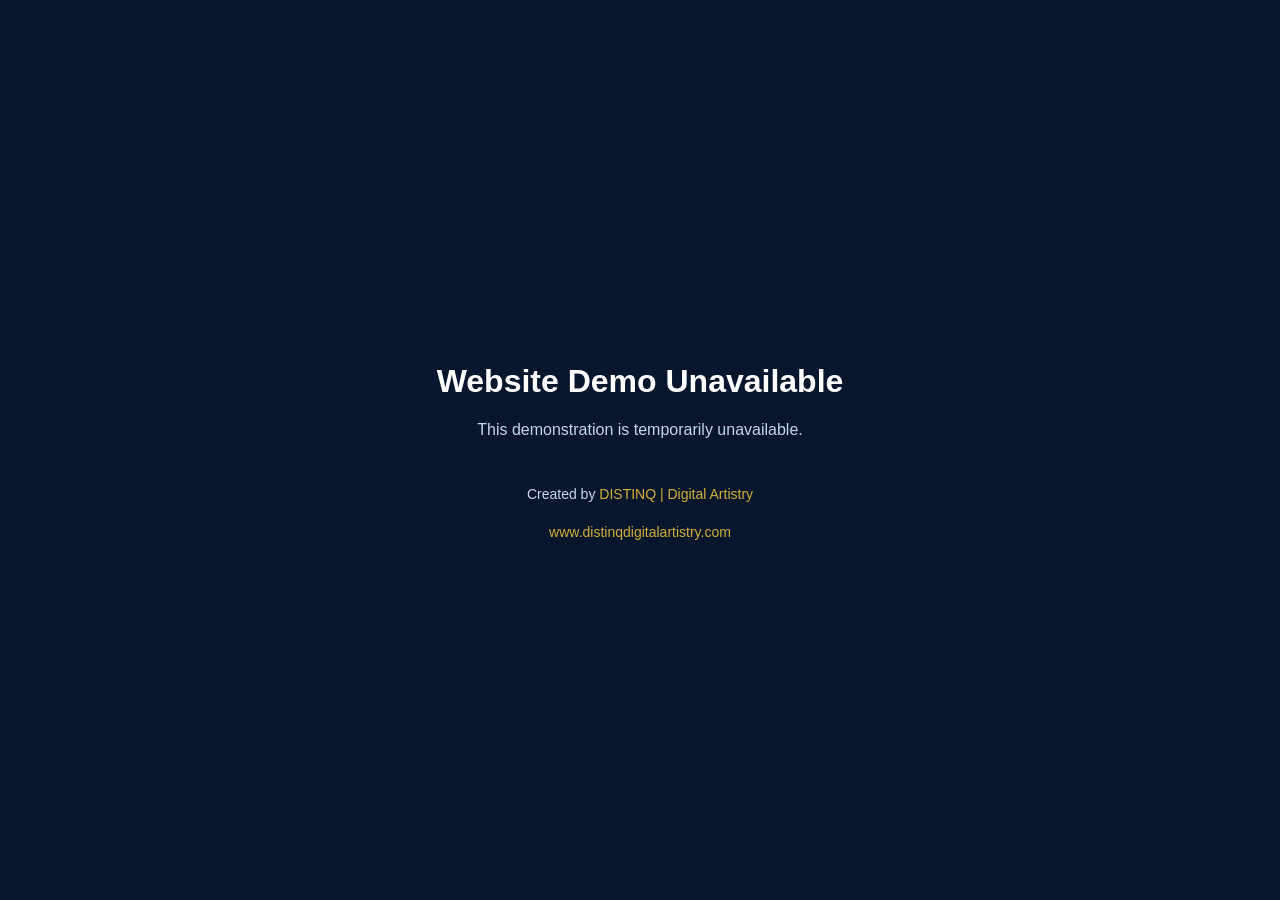
==== commit 87865d68: "Temporarily disable Iverson's Food Gallery" ====
--- a/iversons-hoops/food-gallery.html
+++ b/iversons-hoops/food-gallery.html
@@ -1,32 +1,70 @@
-<!doctype html>
+
+<!DOCTYPE html>
 <html lang="en">
 <head>
-  <meta charset="utf-8">
+  <meta charset="UTF-8">
   <meta name="viewport" content="width=device-width, initial-scale=1">
-  <meta name="description" content="Browse real food videos from Iverson’s Pizza, Subs &amp; Wings on North Winton Road in Rochester, NY.">
-  <title>Food Gallery | Iverson’s Pizza, Subs &amp; Wings | Rochester, NY</title>
-  <link rel="icon" type="image/svg+xml" href="data:image/svg+xml,%3Csvg xmlns='http://www.w3.org/2000/svg' viewBox='0 0 64 64'%3E%3Ccircle cx='32' cy='32' r='30' fill='%23f4511e'/%3E%3Cpath d='M10 38c12-2 30-15 44-26M23 55c4-14 13-31 29-43M8 26c16 0 32 6 47 19' stroke='%230a0a0a' stroke-width='4' fill='none'/%3E%3C/svg%3E">
-  <link rel="stylesheet" href="css/style.css?v=20260922-hero-logo-1-5x">
-  <script src="js/script.js" defer></script>
-<style>.logo-image{display:block;width:220px;height:80px;overflow:hidden;line-height:0}.logo-image img{display:block;width:220px;height:80px;object-fit:cover;object-position:center top}@media(max-width:480px){.logo-image{width:170px;height:66px}.logo-image img{width:170px;height:66px}} .footer-logo{width:180px;height:66px}.footer-logo img{width:180px;height:66px}@media(max-width:480px){.footer-logo{width:155px;height:60px}.footer-logo img{width:155px;height:60px}}</style><link rel="stylesheet" href="css/food-gallery.css">
-<script src="js/food-gallery.js" defer></script>
+  <title>Demo Unavailable | DISTINQ Digital Artistry</title>
+  <style>
+    body {
+      margin: 0;
+      min-height: 100vh;
+      display: flex;
+      align-items: center;
+      justify-content: center;
+      background: #07162c;
+      color: white;
+      font-family: Arial, sans-serif;
+      text-align: center;
+    }
+
+    main {
+      padding: 30px;
+    }
+
+    h1 {
+      font-size: 32px;
+      margin-bottom: 15px;
+    }
+
+    p {
+      color: #c9d5e7;
+      line-height: 1.7;
+    }
+
+    a {
+      color: #d4af37;
+      text-decoration: none;
+    }
+
+    a:hover {
+      text-decoration: underline;
+    }
+
+    .credit {
+      margin-top: 40px;
+      font-size: 14px;
+    }
+  </style>
 </head>
 <body>
-  <div class="top">Pizza · Subs · Wings · Bigger portions · Bold flavor</div>
-  <nav class="wrap nav">
-    <a class="logo logo-image" href="index.html#top" aria-label="Iverson’s home"><img src="Iversons-logo-deep-red.png" alt="Iverson’s"></a>
-    <div class="links"><a href="index.html#menu">Menu</a><a href="index.html#flavors">Flavors</a><a href="index.html#visit">Visit</a><a href="food-gallery.html">Food Gallery</a></div>
-    <a class="order" href="tel:+15852876054">Call to order</a>
-  </nav>
-<div class="wrap food-mobile-nav"><a href="food-gallery.html">Food Gallery</a></div>
+  <main>
+    <h1>Website Demo Unavailable</h1>
+    <p>This demonstration is temporarily unavailable.</p>
 
-<main id="top"><section class="section food-section"><div class="wrap"><h1 class="heading">FOOD GALLERY</h1><p class="sub">See what’s cooking at Iverson’s Pizza, Subs &amp; Wings.</p><div class="food-grid"><button class="food-tile" type="button" style="--food-ratio:406/720" aria-label="View Iverson’s food video 1 larger"><img src="assets/food/img_4718.webp" width="406" height="720" loading="lazy" decoding="async" alt="Food prepared at Iverson’s Pizza, Subs &amp; Wings"><video data-src="assets/food/img_4718.mp4" muted loop playsinline preload="none" aria-hidden="true"></video></button><button class="food-tile" type="button" style="--food-ratio:406/720" aria-label="View Iverson’s food video 2 larger"><img src="assets/food/img_4743.webp" width="406" height="720" loading="lazy" decoding="async" alt="Food prepared at Iverson’s Pizza, Subs &amp; Wings"><video data-src="assets/food/img_4743.mp4" muted loop playsinline preload="none" aria-hidden="true"></video></button><button class="food-tile" type="button" style="--food-ratio:406/720" aria-label="View Iverson’s food video 3 larger"><img src="assets/food/img_4770.webp" width="406" height="720" loading="lazy" decoding="async" alt="Food prepared at Iverson’s Pizza, Subs &amp; Wings"><video data-src="assets/food/img_4770.mp4" muted loop playsinline preload="none" aria-hidden="true"></video></button><button class="food-tile" type="button" style="--food-ratio:406/720" aria-label="View Iverson’s food video 4 larger"><img src="assets/food/img_4772.webp" width="406" height="720" loading="lazy" decoding="async" alt="Food prepared at Iverson’s Pizza, Subs &amp; Wings"><video data-src="assets/food/img_4772.mp4" muted loop playsinline preload="none" aria-hidden="true"></video></button><button class="food-tile" type="button" style="--food-ratio:406/720" aria-label="View Iverson’s food video 5 larger"><img src="assets/food/img_4783.webp" width="406" height="720" loading="lazy" decoding="async" alt="Food prepared at Iverson’s Pizza, Subs &amp; Wings"><video data-src="assets/food/img_4783.mp4" muted loop playsinline preload="none" aria-hidden="true"></video></button><button class="food-tile" type="button" style="--food-ratio:406/720" aria-label="View Iverson’s food video 6 larger"><img src="assets/food/img_4843.webp" width="406" height="720" loading="lazy" decoding="async" alt="Food prepared at Iverson’s Pizza, Subs &amp; Wings"><video data-src="assets/food/img_4843.mp4" muted loop playsinline preload="none" aria-hidden="true"></video></button><button class="food-tile" type="button" style="--food-ratio:406/720" aria-label="View Iverson’s food video 7 larger"><img src="assets/food/img_4887.webp" width="406" height="720" loading="lazy" decoding="async" alt="Food prepared at Iverson’s Pizza, Subs &amp; Wings"><video data-src="assets/food/img_4887.mp4" muted loop playsinline preload="none" aria-hidden="true"></video></button><button class="food-tile" type="button" style="--food-ratio:406/720" aria-label="View Iverson’s food video 8 larger"><img src="assets/food/img_4889.webp" width="406" height="720" loading="lazy" decoding="async" alt="Food prepared at Iverson’s Pizza, Subs &amp; Wings"><video data-src="assets/food/img_4889.mp4" muted loop playsinline preload="none" aria-hidden="true"></video></button><button class="food-tile" type="button" style="--food-ratio:406/720" aria-label="View Iverson’s food video 9 larger"><img src="assets/food/img_4894.webp" width="406" height="720" loading="lazy" decoding="async" alt="Food prepared at Iverson’s Pizza, Subs &amp; Wings"><video data-src="assets/food/img_4894.mp4" muted loop playsinline preload="none" aria-hidden="true"></video></button><button class="food-tile" type="button" style="--food-ratio:406/720" aria-label="View Iverson’s food video 10 larger"><img src="assets/food/img_4898.webp" width="406" height="720" loading="lazy" decoding="async" alt="Food prepared at Iverson’s Pizza, Subs &amp; Wings"><video data-src="assets/food/img_4898.mp4" muted loop playsinline preload="none" aria-hidden="true"></video></button><button class="food-tile" type="button" style="--food-ratio:406/720" aria-label="View Iverson’s food video 11 larger"><img src="assets/food/img_4899.webp" width="406" height="720" loading="lazy" decoding="async" alt="Food prepared at Iverson’s Pizza, Subs &amp; Wings"><video data-src="assets/food/img_4899.mp4" muted loop playsinline preload="none" aria-hidden="true"></video></button><button class="food-tile" type="button" style="--food-ratio:406/720" aria-label="View Iverson’s food video 12 larger"><img src="assets/food/img_4900.webp" width="406" height="720" loading="lazy" decoding="async" alt="Food prepared at Iverson’s Pizza, Subs &amp; Wings"><video data-src="assets/food/img_4900.mp4" muted loop playsinline preload="none" aria-hidden="true"></video></button><button class="food-tile" type="button" style="--food-ratio:406/720" aria-label="View Iverson’s food video 13 larger"><img src="assets/food/img_4901.webp" width="406" height="720" loading="lazy" decoding="async" alt="Food prepared at Iverson’s Pizza, Subs &amp; Wings"><video data-src="assets/food/img_4901.mp4" muted loop playsinline preload="none" aria-hidden="true"></video></button><button class="food-tile" type="button" style="--food-ratio:406/720" aria-label="View Iverson’s food video 14 larger"><img src="assets/food/img_4902.webp" width="406" height="720" loading="lazy" decoding="async" alt="Food prepared at Iverson’s Pizza, Subs &amp; Wings"><video data-src="assets/food/img_4902.mp4" muted loop playsinline preload="none" aria-hidden="true"></video></button><button class="food-tile" type="button" style="--food-ratio:406/720" aria-label="View Iverson’s food video 15 larger"><img src="assets/food/img_4903.webp" width="406" height="720" loading="lazy" decoding="async" alt="Food prepared at Iverson’s Pizza, Subs &amp; Wings"><video data-src="assets/food/img_4903.mp4" muted loop playsinline preload="none" aria-hidden="true"></video></button><button class="food-tile" type="button" style="--food-ratio:406/720" aria-label="View Iverson’s food video 16 larger"><img src="assets/food/img_4904.webp" width="406" height="720" loading="lazy" decoding="async" alt="Food prepared at Iverson’s Pizza, Subs &amp; Wings"><video data-src="assets/food/img_4904.mp4" muted loop playsinline preload="none" aria-hidden="true"></video></button><button class="food-tile" type="button" style="--food-ratio:406/720" aria-label="View Iverson’s food video 17 larger"><img src="assets/food/img_4907.webp" width="406" height="720" loading="lazy" decoding="async" alt="Food prepared at Iverson’s Pizza, Subs &amp; Wings"><video data-src="assets/food/img_4907.mp4" muted loop playsinline preload="none" aria-hidden="true"></video></button><button class="food-tile" type="button" style="--food-ratio:406/720" aria-label="View Iverson’s food video 18 larger"><img src="assets/food/img_4932.webp" width="406" height="720" loading="lazy" decoding="async" alt="Food prepared at Iverson’s Pizza, Subs &amp; Wings"><video data-src="assets/food/img_4932.mp4" muted loop playsinline preload="none" aria-hidden="true"></video></button><button class="food-tile" type="button" style="--food-ratio:406/720" aria-label="View Iverson’s food video 19 larger"><img src="assets/food/img_4946.webp" width="406" height="720" loading="lazy" decoding="async" alt="Food prepared at Iverson’s Pizza, Subs &amp; Wings"><video data-src="assets/food/img_4946.mp4" muted loop playsinline preload="none" aria-hidden="true"></video></button><button class="food-tile" type="button" style="--food-ratio:406/720" aria-label="View Iverson’s food video 20 larger"><img src="assets/food/img_4947.webp" width="406" height="720" loading="lazy" decoding="async" alt="Food prepared at Iverson’s Pizza, Subs &amp; Wings"><video data-src="assets/food/img_4947.mp4" muted loop playsinline preload="none" aria-hidden="true"></video></button><button class="food-tile" type="button" style="--food-ratio:406/720" aria-label="View Iverson’s food video 21 larger"><img src="assets/food/img_4948.webp" width="406" height="720" loading="lazy" decoding="async" alt="Food prepared at Iverson’s Pizza, Subs &amp; Wings"><video data-src="assets/food/img_4948.mp4" muted loop playsinline preload="none" aria-hidden="true"></video></button><button class="food-tile" type="button" style="--food-ratio:406/720" aria-label="View Iverson’s food video 22 larger"><img src="assets/food/img_4969.webp" width="406" height="720" loading="lazy" decoding="async" alt="Food prepared at Iverson’s Pizza, Subs &amp; Wings"><video data-src="assets/food/img_4969.mp4" muted loop playsinline preload="none" aria-hidden="true"></video></button><button class="food-tile" type="button" style="--food-ratio:406/720" aria-label="View Iverson’s food video 23 larger"><img src="assets/food/img_4970.webp" width="406" height="720" loading="lazy" decoding="async" alt="Food prepared at Iverson’s Pizza, Subs &amp; Wings"><video data-src="assets/food/img_4970.mp4" muted loop playsinline preload="none" aria-hidden="true"></video></button><button class="food-tile" type="button" style="--food-ratio:406/720" aria-label="View Iverson’s food video 24 larger"><img src="assets/food/img_4971.webp" width="406" height="720" loading="lazy" decoding="async" alt="Food prepared at Iverson’s Pizza, Subs &amp; Wings"><video data-src="assets/food/img_4971.mp4" muted loop playsinline preload="none" aria-hidden="true"></video></button><button class="food-tile" type="button" style="--food-ratio:406/720" aria-label="View Iverson’s food video 25 larger"><img src="assets/food/img_4975.webp" width="406" height="720" loading="lazy" decoding="async" alt="Food prepared at Iverson’s Pizza, Subs &amp; Wings"><video data-src="assets/food/img_4975.mp4" muted loop playsinline preload="none" aria-hidden="true"></video></button><button class="food-tile" type="button" style="--food-ratio:406/720" aria-label="View Iverson’s food video 26 larger"><img src="assets/food/img_4976.webp" width="406" height="720" loading="lazy" decoding="async" alt="Food prepared at Iverson’s Pizza, Subs &amp; Wings"><video data-src="assets/food/img_4976.mp4" muted loop playsinline preload="none" aria-hidden="true"></video></button><button class="food-tile" type="button" style="--food-ratio:406/720" aria-label="View Iverson’s food video 27 larger"><img src="assets/food/img_4986.webp" width="406" height="720" loading="lazy" decoding="async" alt="Food prepared at Iverson’s Pizza, Subs &amp; Wings"><video data-src="assets/food/img_4986.mp4" muted loop playsinline preload="none" aria-hidden="true"></video></button><button class="food-tile" type="button" style="--food-ratio:406/720" aria-label="View Iverson’s food video 28 larger"><img src="assets/food/img_4988.webp" width="406" height="720" loading="lazy" decoding="async" alt="Food prepared at Iverson’s Pizza, Subs &amp; Wings"><video data-src="assets/food/img_4988.mp4" muted loop playsinline preload="none" aria-hidden="true"></video></button><button class="food-tile" type="button" style="--food-ratio:406/720" aria-label="View Iverson’s food video 29 larger"><img src="assets/food/img_4989.webp" width="406" height="720" loading="lazy" decoding="async" alt="Food prepared at Iverson’s Pizza, Subs &amp; Wings"><video data-src="assets/food/img_4989.mp4" muted loop playsinline preload="none" aria-hidden="true"></video></button><button class="food-tile" type="button" style="--food-ratio:406/720" aria-label="View Iverson’s food video 30 larger"><img src="assets/food/img_4990.webp" width="406" height="720" loading="lazy" decoding="async" alt="Food prepared at Iverson’s Pizza, Subs &amp; Wings"><video data-src="assets/food/img_4990.mp4" muted loop playsinline preload="none" aria-hidden="true"></video></button><button class="food-tile" type="button" style="--food-ratio:720/406" aria-label="View Iverson’s food video 31 larger"><img src="assets/food/img_5015.webp" width="720" height="406" loading="lazy" decoding="async" alt="Food prepared at Iverson’s Pizza, Subs &amp; Wings"><video data-src="assets/food/img_5015.mp4" muted loop playsinline preload="none" aria-hidden="true"></video></button><button class="food-tile" type="button" style="--food-ratio:406/720" aria-label="View Iverson’s food video 32 larger"><img src="assets/food/img_5018.webp" width="406" height="720" loading="lazy" decoding="async" alt="Food prepared at Iverson’s Pizza, Subs &amp; Wings"><video data-src="assets/food/img_5018.mp4" muted loop playsinline preload="none" aria-hidden="true"></video></button><button class="food-tile" type="button" style="--food-ratio:406/720" aria-label="View Iverson’s food video 33 larger"><img src="assets/food/img_5034.webp" width="406" height="720" loading="lazy" decoding="async" alt="Food prepared at Iverson’s Pizza, Subs &amp; Wings"><video data-src="assets/food/img_5034.mp4" muted loop playsinline preload="none" aria-hidden="true"></video></button><button class="food-tile" type="button" style="--food-ratio:406/720" aria-label="View Iverson’s food video 34 larger"><img src="assets/food/img_5047.webp" width="406" height="720" loading="lazy" decoding="async" alt="Food prepared at Iverson’s Pizza, Subs &amp; Wings"><video data-src="assets/food/img_5047.mp4" muted loop playsinline preload="none" aria-hidden="true"></video></button><button class="food-tile" type="button" style="--food-ratio:406/720" aria-label="View Iverson’s food video 35 larger"><img src="assets/food/img_5057.webp" width="406" height="720" loading="lazy" decoding="async" alt="Food prepared at Iverson’s Pizza, Subs &amp; Wings"><video data-src="assets/food/img_5057.mp4" muted loop playsinline preload="none" aria-hidden="true"></video></button><button class="food-tile" type="button" style="--food-ratio:406/720" aria-label="View Iverson’s food video 36 larger"><img src="assets/food/img_5058.webp" width="406" height="720" loading="lazy" decoding="async" alt="Food prepared at Iverson’s Pizza, Subs &amp; Wings"><video data-src="assets/food/img_5058.mp4" muted loop playsinline preload="none" aria-hidden="true"></video></button><button class="food-tile" type="button" style="--food-ratio:406/720" aria-label="View Iverson’s food video 37 larger"><img src="assets/food/img_5073.webp" width="406" height="720" loading="lazy" decoding="async" alt="Food prepared at Iverson’s Pizza, Subs &amp; Wings"><video data-src="assets/food/img_5073.mp4" muted loop playsinline preload="none" aria-hidden="true"></video></button><button class="food-tile" type="button" style="--food-ratio:406/720" aria-label="View Iverson’s food video 38 larger"><img src="assets/food/img_5089.webp" width="406" height="720" loading="lazy" decoding="async" alt="Food prepared at Iverson’s Pizza, Subs &amp; Wings"><video data-src="assets/food/img_5089.mp4" muted loop playsinline preload="none" aria-hidden="true"></video></button><button class="food-tile" type="button" style="--food-ratio:406/720" aria-label="View Iverson’s food video 39 larger"><img src="assets/food/img_5129.webp" width="406" height="720" loading="lazy" decoding="async" alt="Food prepared at Iverson’s Pizza, Subs &amp; Wings"><video data-src="assets/food/img_5129.mp4" muted loop playsinline preload="none" aria-hidden="true"></video></button><button class="food-tile" type="button" style="--food-ratio:406/720" aria-label="View Iverson’s food video 40 larger"><img src="assets/food/img_5178.webp" width="406" height="720" loading="lazy" decoding="async" alt="Food prepared at Iverson’s Pizza, Subs &amp; Wings"><video data-src="assets/food/img_5178.mp4" muted loop playsinline preload="none" aria-hidden="true"></video></button><button class="food-tile" type="button" style="--food-ratio:406/720" aria-label="View Iverson’s food video 41 larger"><img src="assets/food/img_5185.webp" width="406" height="720" loading="lazy" decoding="async" alt="Food prepared at Iverson’s Pizza, Subs &amp; Wings"><video data-src="assets/food/img_5185.mp4" muted loop playsinline preload="none" aria-hidden="true"></video></button><button class="food-tile" type="button" style="--food-ratio:406/720" aria-label="View Iverson’s food video 42 larger"><img src="assets/food/img_5190.webp" width="406" height="720" loading="lazy" decoding="async" alt="Food prepared at Iverson’s Pizza, Subs &amp; Wings"><video data-src="assets/food/img_5190.mp4" muted loop playsinline preload="none" aria-hidden="true"></video></button><button class="food-tile" type="button" style="--food-ratio:406/720" aria-label="View Iverson’s food video 43 larger"><img src="assets/food/img_5197.webp" width="406" height="720" loading="lazy" decoding="async" alt="Food prepared at Iverson’s Pizza, Subs &amp; Wings"><video data-src="assets/food/img_5197.mp4" muted loop playsinline preload="none" aria-hidden="true"></video></button><button class="food-tile" type="button" style="--food-ratio:406/720" aria-label="View Iverson’s food video 44 larger"><img src="assets/food/img_5198.webp" width="406" height="720" loading="lazy" decoding="async" alt="Food prepared at Iverson’s Pizza, Subs &amp; Wings"><video data-src="assets/food/img_5198.mp4" muted loop playsinline preload="none" aria-hidden="true"></video></button></div></div></section></main>  <footer class="footer">
-    <div class="wrap">
-      <div class="footer-top">
-        <div><a class="logo logo-image footer-logo" href="index.html#top" aria-label="Iverson’s home"><img src="Iversons-logo-deep-red.png" alt="Iverson’s"></a><p>Pizza, Subs &amp; Wings</p></div>
-        <a class="btn orange" href="tel:+15852876054">Order by phone</a>
-      </div>
-      <div class="legal">Independent website concept by <a href="https://distinqdigitalartistry.com">DISTINQ | Digital Artistry</a>. This is not Iverson’s current official website. All imagery used for this concept was provided by or created for the demonstration.</div>
+    <div class="credit">
+      <p>
+        Created by
+        <a href="https://distinqdigitalartistry.com">
+          DISTINQ | Digital Artistry
+        </a>
+      </p>
+      <p>
+        <a href="https://distinqdigitalartistry.com">
+          www.distinqdigitalartistry.com
+        </a>
+      </p>
     </div>
-  </footer>
-<dialog class="food-modal" aria-label="Iverson’s food video"><button type="button" class="food-close">Close video ×</button><video controls muted playsinline preload="none"></video></dialog></body></html>+  </main>
+</body>
+</html>
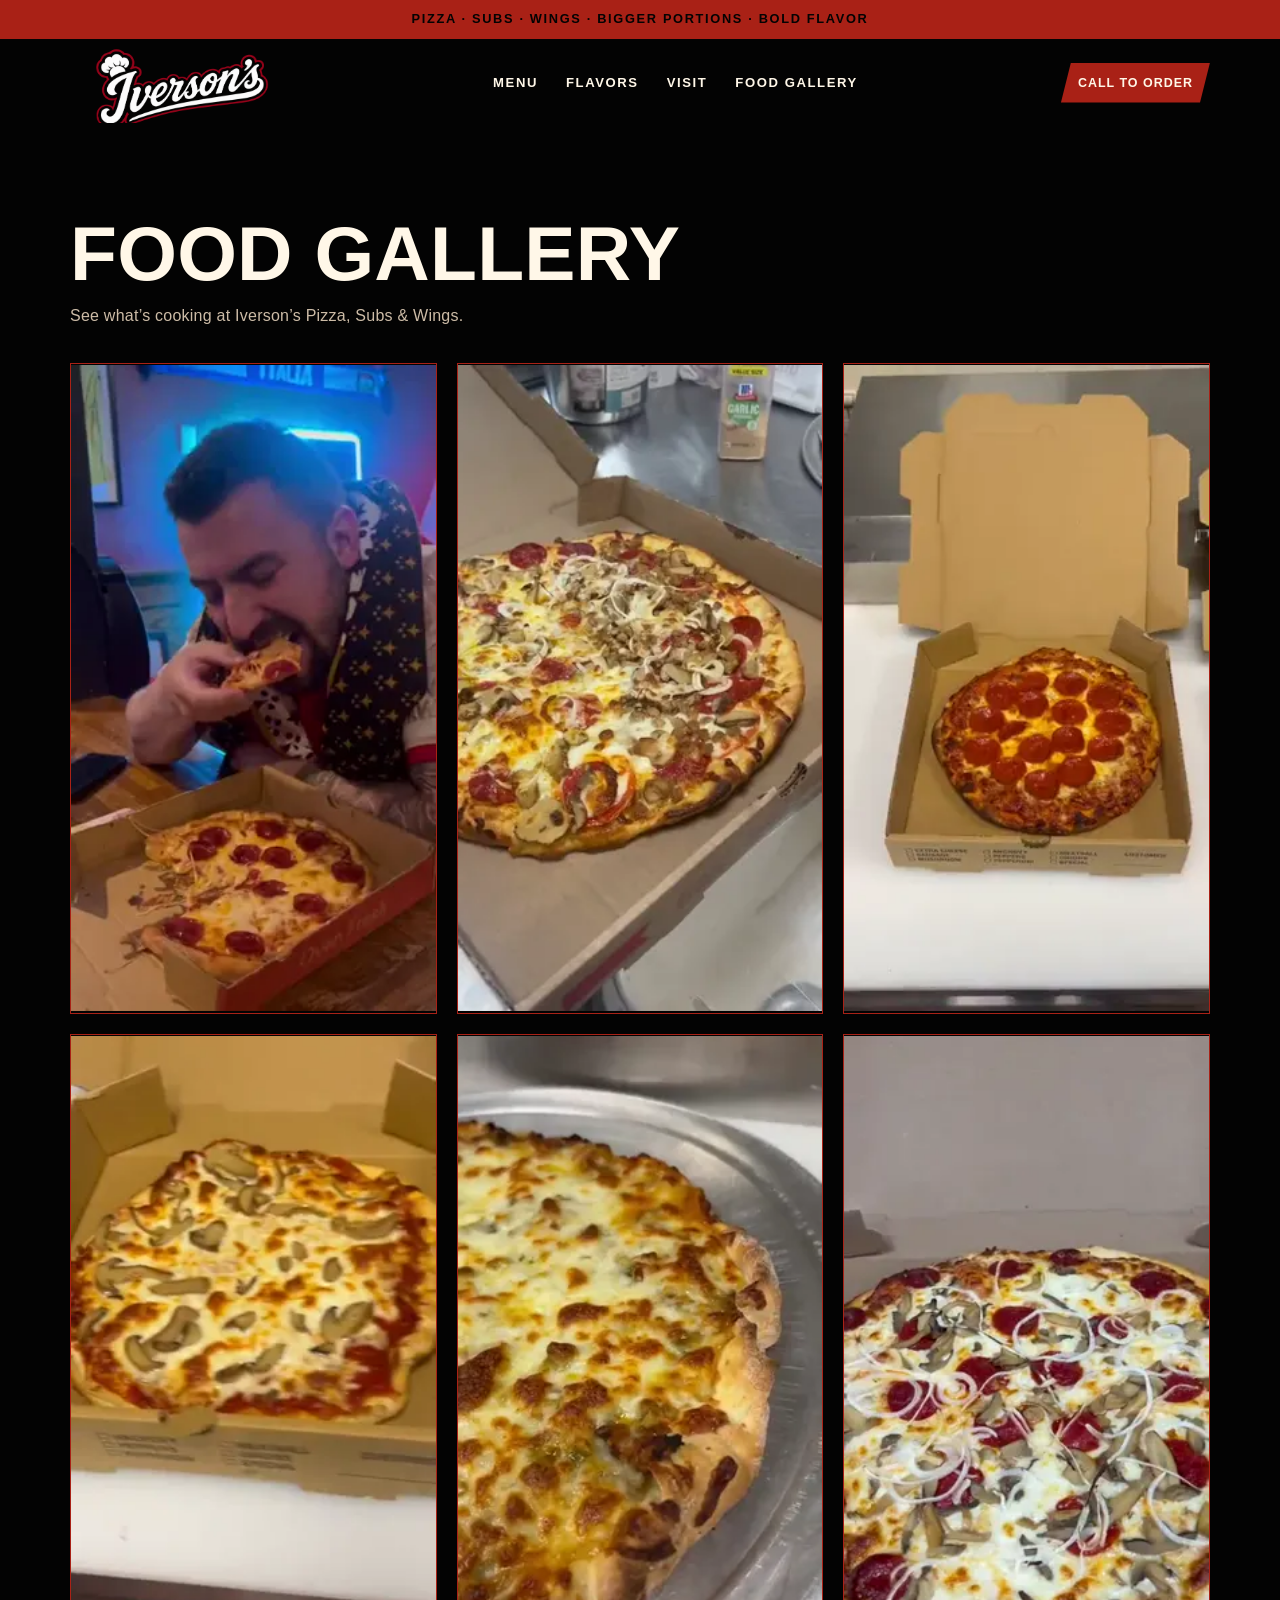
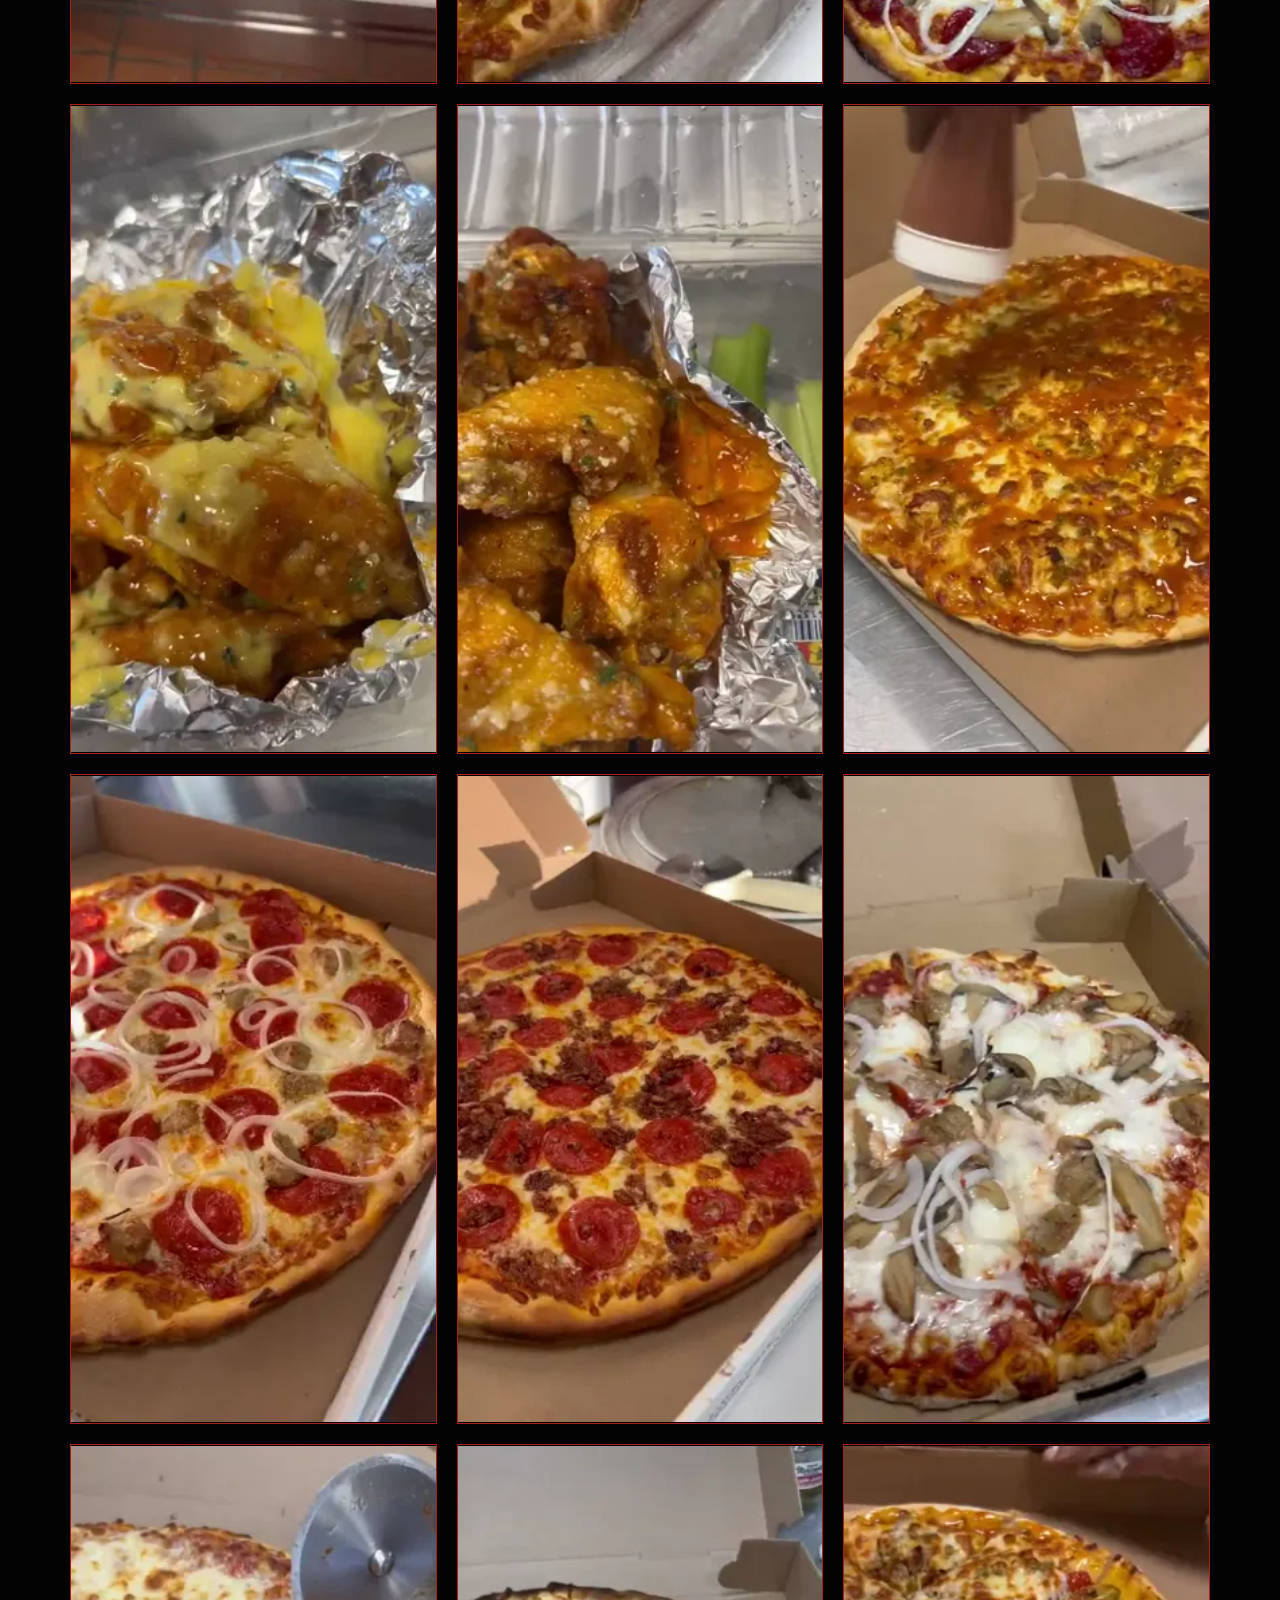
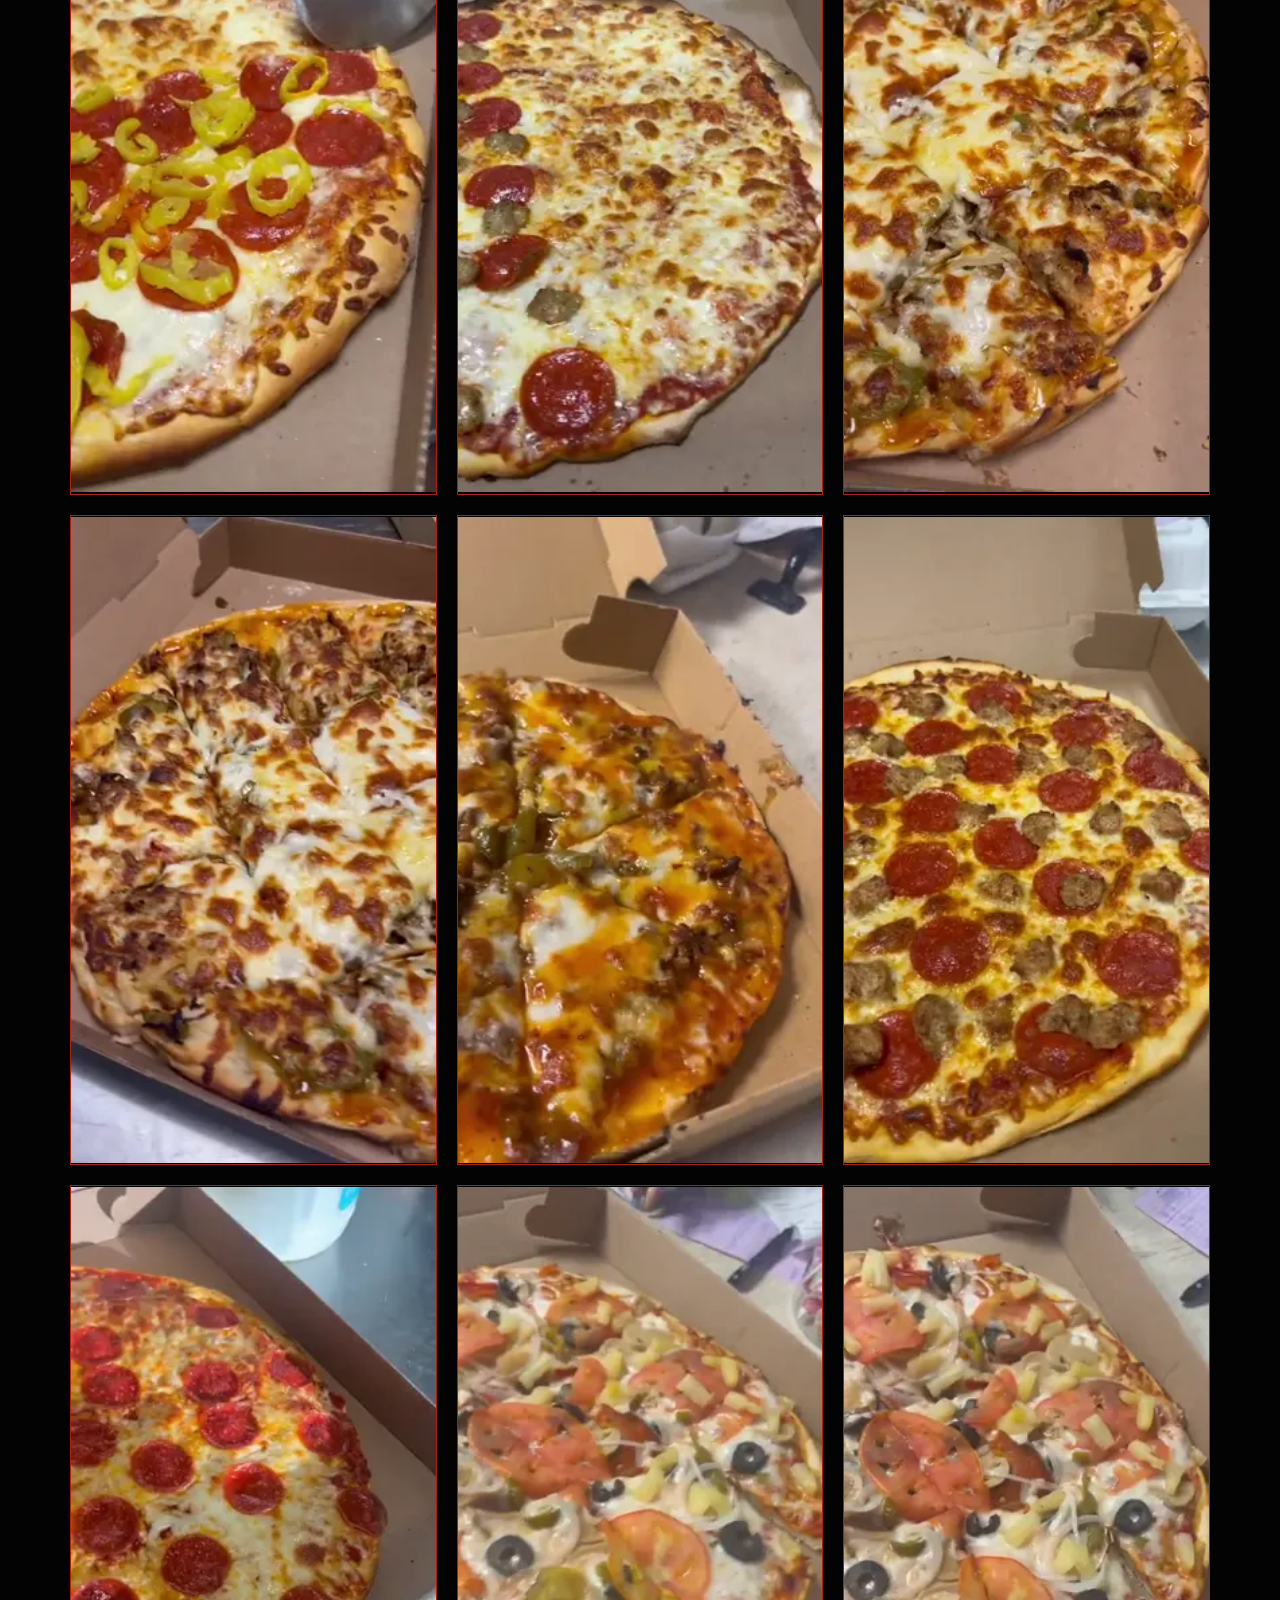
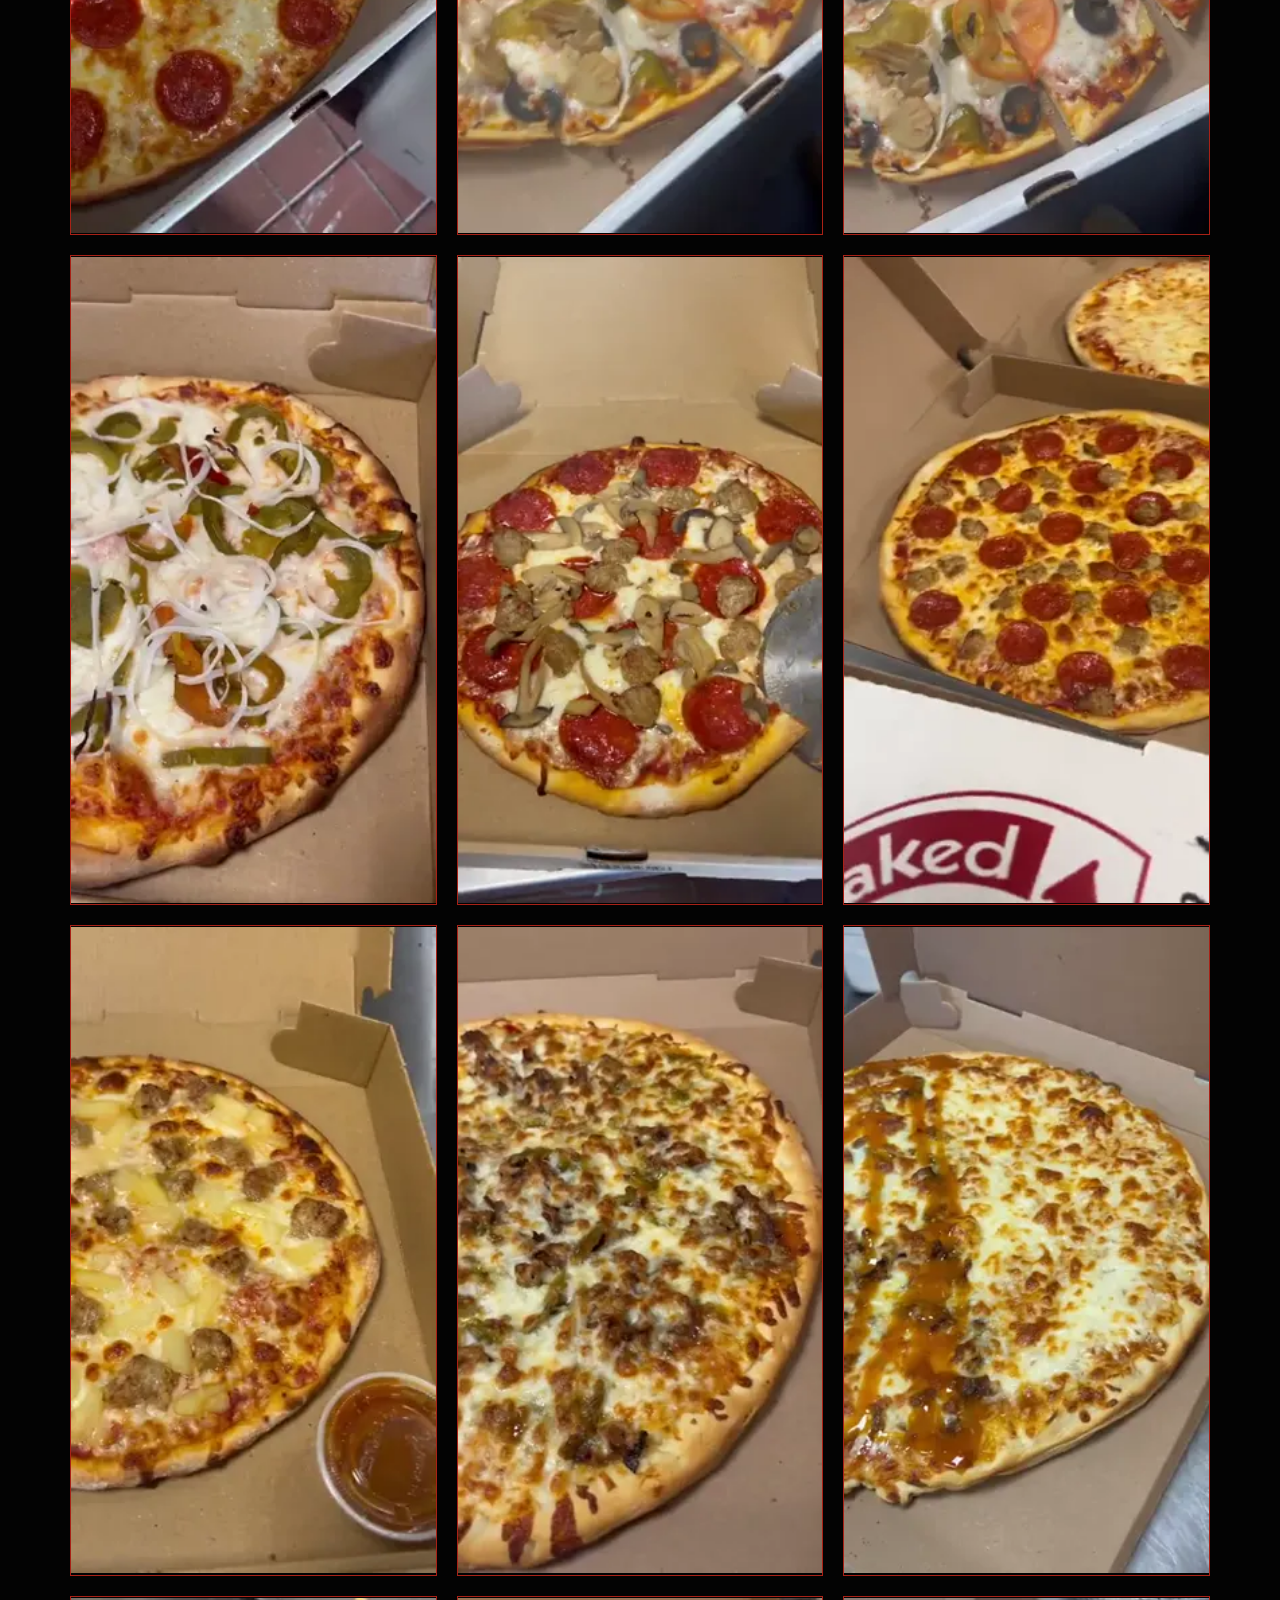
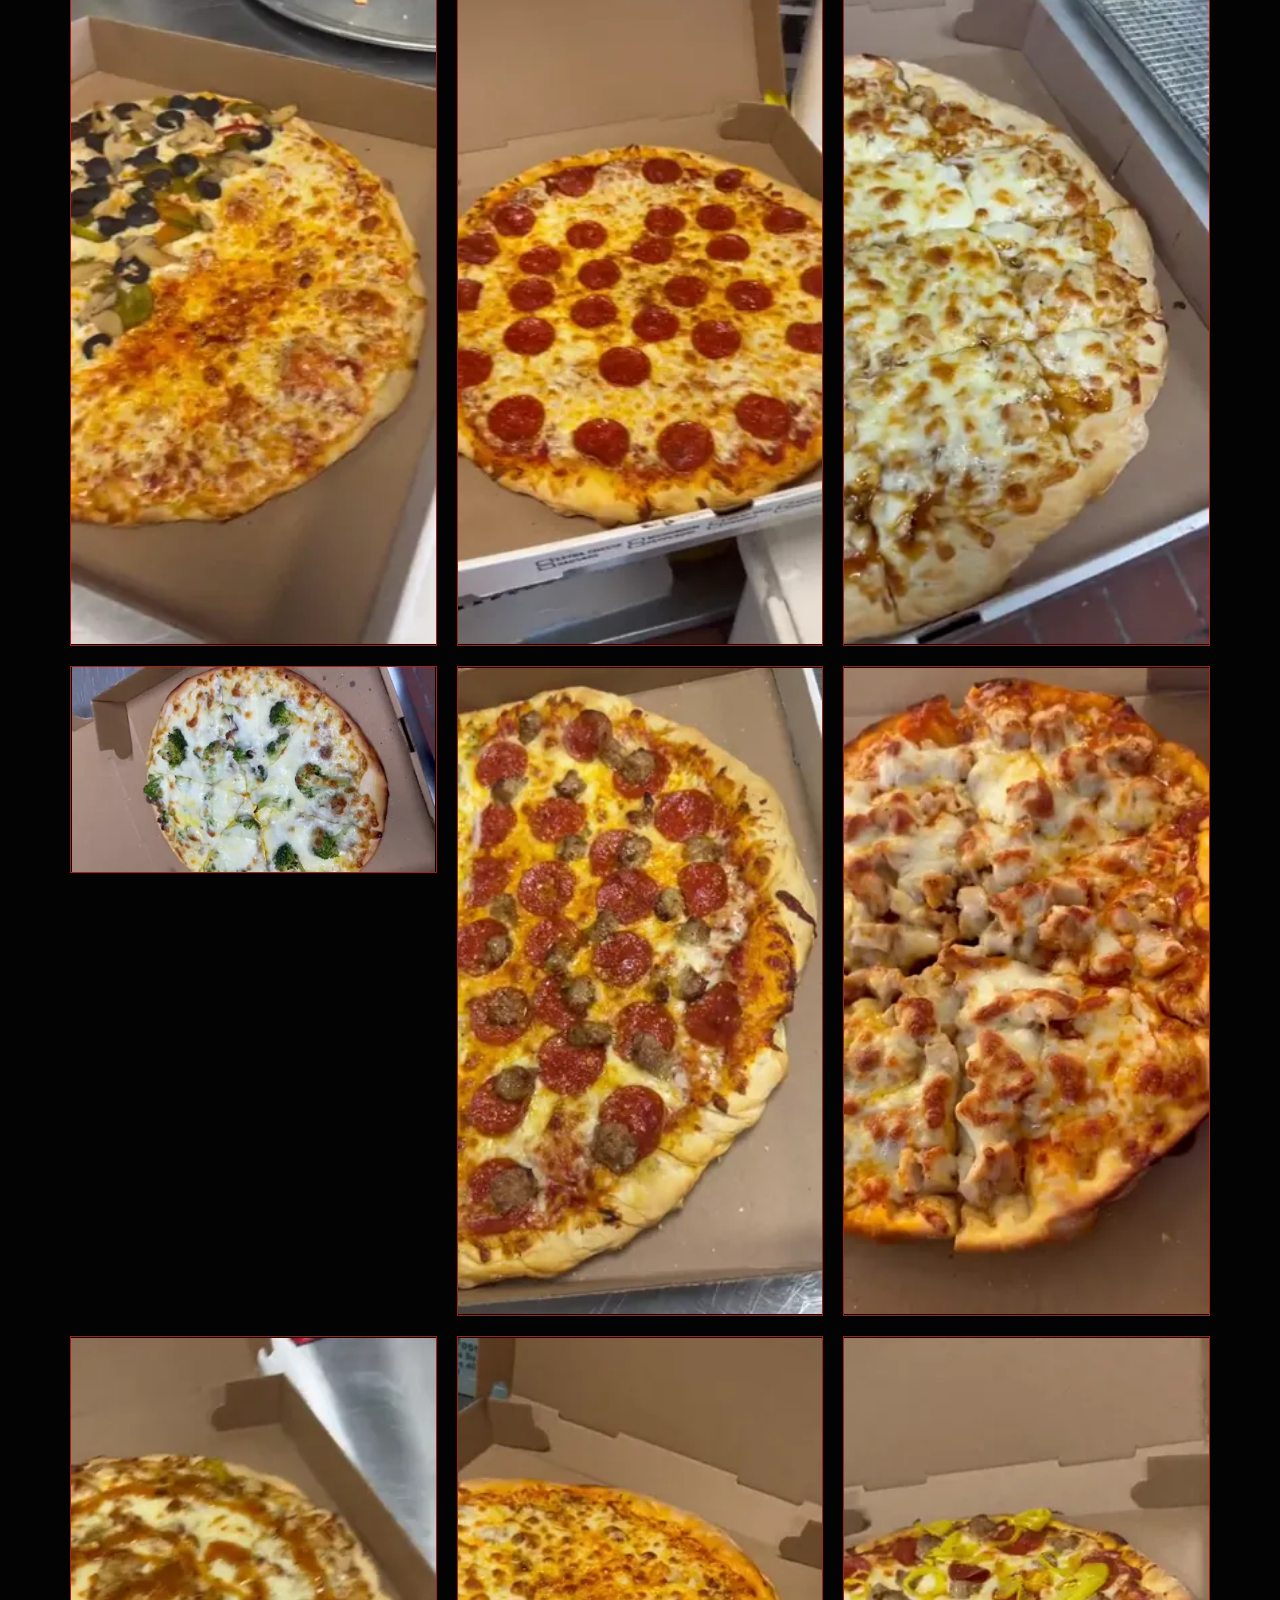
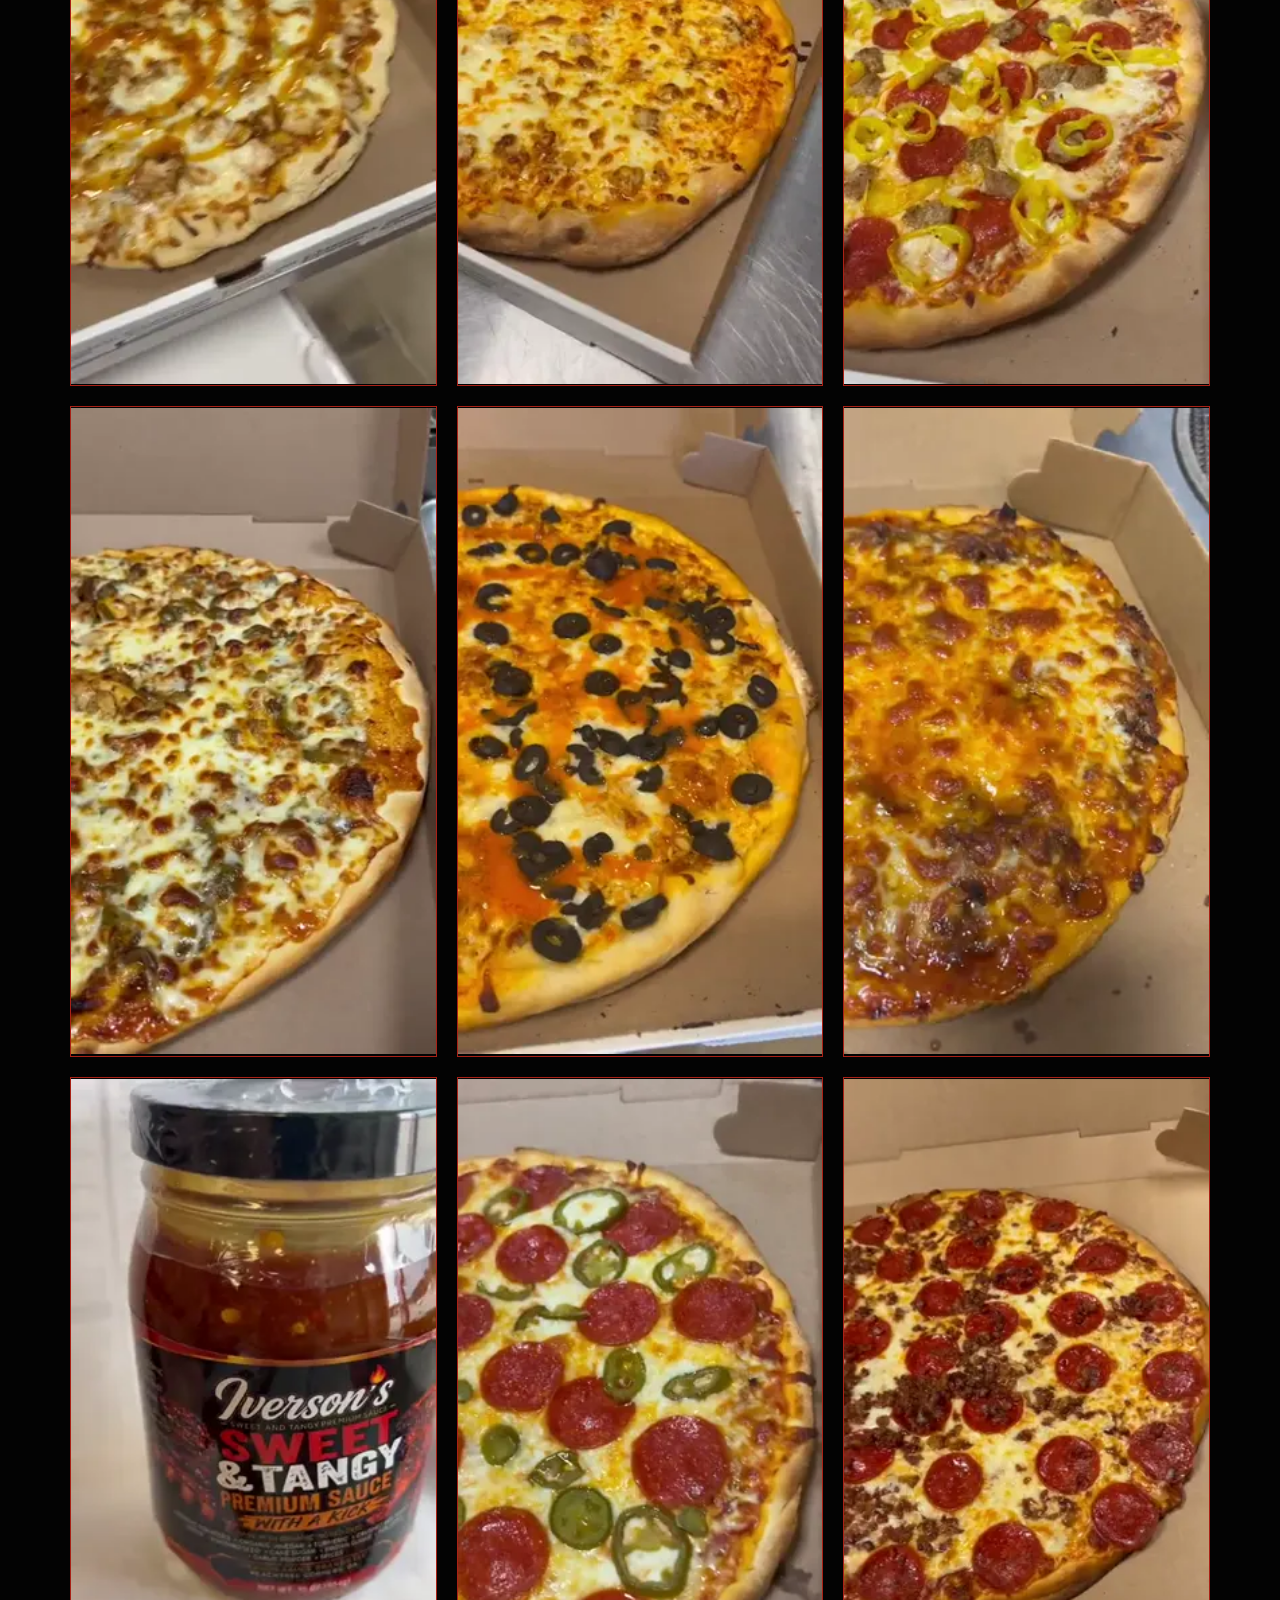
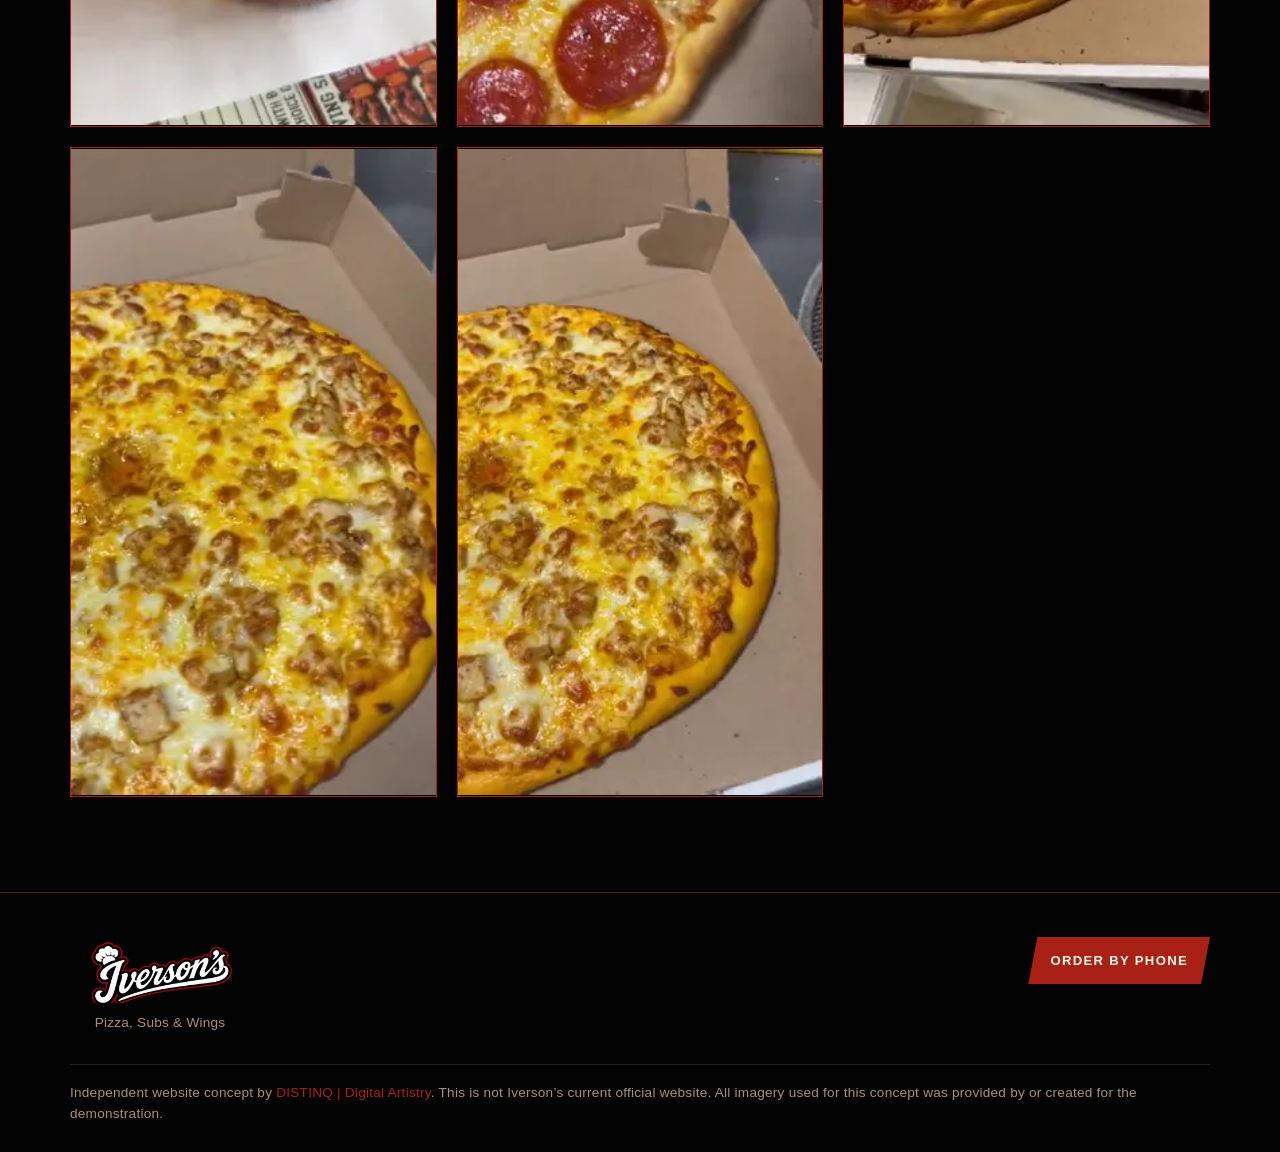
==== commit 2aa89ef1: "Restore Iverson's Food Gallery" ====
--- a/iversons-hoops/food-gallery.html
+++ b/iversons-hoops/food-gallery.html
@@ -1,70 +1,32 @@
-
-<!DOCTYPE html>
+<!doctype html>
 <html lang="en">
 <head>
-  <meta charset="UTF-8">
+  <meta charset="utf-8">
   <meta name="viewport" content="width=device-width, initial-scale=1">
-  <title>Demo Unavailable | DISTINQ Digital Artistry</title>
-  <style>
-    body {
-      margin: 0;
-      min-height: 100vh;
-      display: flex;
-      align-items: center;
-      justify-content: center;
-      background: #07162c;
-      color: white;
-      font-family: Arial, sans-serif;
-      text-align: center;
-    }
-
-    main {
-      padding: 30px;
-    }
-
-    h1 {
-      font-size: 32px;
-      margin-bottom: 15px;
-    }
-
-    p {
-      color: #c9d5e7;
-      line-height: 1.7;
-    }
-
-    a {
-      color: #d4af37;
-      text-decoration: none;
-    }
-
-    a:hover {
-      text-decoration: underline;
-    }
-
-    .credit {
-      margin-top: 40px;
-      font-size: 14px;
-    }
-  </style>
+  <meta name="description" content="Browse real food videos from Iverson’s Pizza, Subs &amp; Wings on North Winton Road in Rochester, NY.">
+  <title>Food Gallery | Iverson’s Pizza, Subs &amp; Wings | Rochester, NY</title>
+  <link rel="icon" type="image/svg+xml" href="data:image/svg+xml,%3Csvg xmlns='http://www.w3.org/2000/svg' viewBox='0 0 64 64'%3E%3Ccircle cx='32' cy='32' r='30' fill='%23f4511e'/%3E%3Cpath d='M10 38c12-2 30-15 44-26M23 55c4-14 13-31 29-43M8 26c16 0 32 6 47 19' stroke='%230a0a0a' stroke-width='4' fill='none'/%3E%3C/svg%3E">
+  <link rel="stylesheet" href="css/style.css?v=20260922-hero-logo-1-5x">
+  <script src="js/script.js" defer></script>
+<style>.logo-image{display:block;width:220px;height:80px;overflow:hidden;line-height:0}.logo-image img{display:block;width:220px;height:80px;object-fit:cover;object-position:center top}@media(max-width:480px){.logo-image{width:170px;height:66px}.logo-image img{width:170px;height:66px}} .footer-logo{width:180px;height:66px}.footer-logo img{width:180px;height:66px}@media(max-width:480px){.footer-logo{width:155px;height:60px}.footer-logo img{width:155px;height:60px}}</style><link rel="stylesheet" href="css/food-gallery.css">
+<script src="js/food-gallery.js" defer></script>
 </head>
 <body>
-  <main>
-    <h1>Website Demo Unavailable</h1>
-    <p>This demonstration is temporarily unavailable.</p>
+  <div class="top">Pizza · Subs · Wings · Bigger portions · Bold flavor</div>
+  <nav class="wrap nav">
+    <a class="logo logo-image" href="index.html#top" aria-label="Iverson’s home"><img src="Iversons-logo-deep-red.png" alt="Iverson’s"></a>
+    <div class="links"><a href="index.html#menu">Menu</a><a href="index.html#flavors">Flavors</a><a href="index.html#visit">Visit</a><a href="food-gallery.html">Food Gallery</a></div>
+    <a class="order" href="tel:+15852876054">Call to order</a>
+  </nav>
+<div class="wrap food-mobile-nav"><a href="food-gallery.html">Food Gallery</a></div>
 
-    <div class="credit">
-      <p>
-        Created by
-        <a href="https://distinqdigitalartistry.com">
-          DISTINQ | Digital Artistry
-        </a>
-      </p>
-      <p>
-        <a href="https://distinqdigitalartistry.com">
-          www.distinqdigitalartistry.com
-        </a>
-      </p>
+<main id="top"><section class="section food-section"><div class="wrap"><h1 class="heading">FOOD GALLERY</h1><p class="sub">See what’s cooking at Iverson’s Pizza, Subs &amp; Wings.</p><div class="food-grid"><button class="food-tile" type="button" style="--food-ratio:406/720" aria-label="View Iverson’s food video 1 larger"><img src="assets/food/img_4718.webp" width="406" height="720" loading="lazy" decoding="async" alt="Food prepared at Iverson’s Pizza, Subs &amp; Wings"><video data-src="assets/food/img_4718.mp4" muted loop playsinline preload="none" aria-hidden="true"></video></button><button class="food-tile" type="button" style="--food-ratio:406/720" aria-label="View Iverson’s food video 2 larger"><img src="assets/food/img_4743.webp" width="406" height="720" loading="lazy" decoding="async" alt="Food prepared at Iverson’s Pizza, Subs &amp; Wings"><video data-src="assets/food/img_4743.mp4" muted loop playsinline preload="none" aria-hidden="true"></video></button><button class="food-tile" type="button" style="--food-ratio:406/720" aria-label="View Iverson’s food video 3 larger"><img src="assets/food/img_4770.webp" width="406" height="720" loading="lazy" decoding="async" alt="Food prepared at Iverson’s Pizza, Subs &amp; Wings"><video data-src="assets/food/img_4770.mp4" muted loop playsinline preload="none" aria-hidden="true"></video></button><button class="food-tile" type="button" style="--food-ratio:406/720" aria-label="View Iverson’s food video 4 larger"><img src="assets/food/img_4772.webp" width="406" height="720" loading="lazy" decoding="async" alt="Food prepared at Iverson’s Pizza, Subs &amp; Wings"><video data-src="assets/food/img_4772.mp4" muted loop playsinline preload="none" aria-hidden="true"></video></button><button class="food-tile" type="button" style="--food-ratio:406/720" aria-label="View Iverson’s food video 5 larger"><img src="assets/food/img_4783.webp" width="406" height="720" loading="lazy" decoding="async" alt="Food prepared at Iverson’s Pizza, Subs &amp; Wings"><video data-src="assets/food/img_4783.mp4" muted loop playsinline preload="none" aria-hidden="true"></video></button><button class="food-tile" type="button" style="--food-ratio:406/720" aria-label="View Iverson’s food video 6 larger"><img src="assets/food/img_4843.webp" width="406" height="720" loading="lazy" decoding="async" alt="Food prepared at Iverson’s Pizza, Subs &amp; Wings"><video data-src="assets/food/img_4843.mp4" muted loop playsinline preload="none" aria-hidden="true"></video></button><button class="food-tile" type="button" style="--food-ratio:406/720" aria-label="View Iverson’s food video 7 larger"><img src="assets/food/img_4887.webp" width="406" height="720" loading="lazy" decoding="async" alt="Food prepared at Iverson’s Pizza, Subs &amp; Wings"><video data-src="assets/food/img_4887.mp4" muted loop playsinline preload="none" aria-hidden="true"></video></button><button class="food-tile" type="button" style="--food-ratio:406/720" aria-label="View Iverson’s food video 8 larger"><img src="assets/food/img_4889.webp" width="406" height="720" loading="lazy" decoding="async" alt="Food prepared at Iverson’s Pizza, Subs &amp; Wings"><video data-src="assets/food/img_4889.mp4" muted loop playsinline preload="none" aria-hidden="true"></video></button><button class="food-tile" type="button" style="--food-ratio:406/720" aria-label="View Iverson’s food video 9 larger"><img src="assets/food/img_4894.webp" width="406" height="720" loading="lazy" decoding="async" alt="Food prepared at Iverson’s Pizza, Subs &amp; Wings"><video data-src="assets/food/img_4894.mp4" muted loop playsinline preload="none" aria-hidden="true"></video></button><button class="food-tile" type="button" style="--food-ratio:406/720" aria-label="View Iverson’s food video 10 larger"><img src="assets/food/img_4898.webp" width="406" height="720" loading="lazy" decoding="async" alt="Food prepared at Iverson’s Pizza, Subs &amp; Wings"><video data-src="assets/food/img_4898.mp4" muted loop playsinline preload="none" aria-hidden="true"></video></button><button class="food-tile" type="button" style="--food-ratio:406/720" aria-label="View Iverson’s food video 11 larger"><img src="assets/food/img_4899.webp" width="406" height="720" loading="lazy" decoding="async" alt="Food prepared at Iverson’s Pizza, Subs &amp; Wings"><video data-src="assets/food/img_4899.mp4" muted loop playsinline preload="none" aria-hidden="true"></video></button><button class="food-tile" type="button" style="--food-ratio:406/720" aria-label="View Iverson’s food video 12 larger"><img src="assets/food/img_4900.webp" width="406" height="720" loading="lazy" decoding="async" alt="Food prepared at Iverson’s Pizza, Subs &amp; Wings"><video data-src="assets/food/img_4900.mp4" muted loop playsinline preload="none" aria-hidden="true"></video></button><button class="food-tile" type="button" style="--food-ratio:406/720" aria-label="View Iverson’s food video 13 larger"><img src="assets/food/img_4901.webp" width="406" height="720" loading="lazy" decoding="async" alt="Food prepared at Iverson’s Pizza, Subs &amp; Wings"><video data-src="assets/food/img_4901.mp4" muted loop playsinline preload="none" aria-hidden="true"></video></button><button class="food-tile" type="button" style="--food-ratio:406/720" aria-label="View Iverson’s food video 14 larger"><img src="assets/food/img_4902.webp" width="406" height="720" loading="lazy" decoding="async" alt="Food prepared at Iverson’s Pizza, Subs &amp; Wings"><video data-src="assets/food/img_4902.mp4" muted loop playsinline preload="none" aria-hidden="true"></video></button><button class="food-tile" type="button" style="--food-ratio:406/720" aria-label="View Iverson’s food video 15 larger"><img src="assets/food/img_4903.webp" width="406" height="720" loading="lazy" decoding="async" alt="Food prepared at Iverson’s Pizza, Subs &amp; Wings"><video data-src="assets/food/img_4903.mp4" muted loop playsinline preload="none" aria-hidden="true"></video></button><button class="food-tile" type="button" style="--food-ratio:406/720" aria-label="View Iverson’s food video 16 larger"><img src="assets/food/img_4904.webp" width="406" height="720" loading="lazy" decoding="async" alt="Food prepared at Iverson’s Pizza, Subs &amp; Wings"><video data-src="assets/food/img_4904.mp4" muted loop playsinline preload="none" aria-hidden="true"></video></button><button class="food-tile" type="button" style="--food-ratio:406/720" aria-label="View Iverson’s food video 17 larger"><img src="assets/food/img_4907.webp" width="406" height="720" loading="lazy" decoding="async" alt="Food prepared at Iverson’s Pizza, Subs &amp; Wings"><video data-src="assets/food/img_4907.mp4" muted loop playsinline preload="none" aria-hidden="true"></video></button><button class="food-tile" type="button" style="--food-ratio:406/720" aria-label="View Iverson’s food video 18 larger"><img src="assets/food/img_4932.webp" width="406" height="720" loading="lazy" decoding="async" alt="Food prepared at Iverson’s Pizza, Subs &amp; Wings"><video data-src="assets/food/img_4932.mp4" muted loop playsinline preload="none" aria-hidden="true"></video></button><button class="food-tile" type="button" style="--food-ratio:406/720" aria-label="View Iverson’s food video 19 larger"><img src="assets/food/img_4946.webp" width="406" height="720" loading="lazy" decoding="async" alt="Food prepared at Iverson’s Pizza, Subs &amp; Wings"><video data-src="assets/food/img_4946.mp4" muted loop playsinline preload="none" aria-hidden="true"></video></button><button class="food-tile" type="button" style="--food-ratio:406/720" aria-label="View Iverson’s food video 20 larger"><img src="assets/food/img_4947.webp" width="406" height="720" loading="lazy" decoding="async" alt="Food prepared at Iverson’s Pizza, Subs &amp; Wings"><video data-src="assets/food/img_4947.mp4" muted loop playsinline preload="none" aria-hidden="true"></video></button><button class="food-tile" type="button" style="--food-ratio:406/720" aria-label="View Iverson’s food video 21 larger"><img src="assets/food/img_4948.webp" width="406" height="720" loading="lazy" decoding="async" alt="Food prepared at Iverson’s Pizza, Subs &amp; Wings"><video data-src="assets/food/img_4948.mp4" muted loop playsinline preload="none" aria-hidden="true"></video></button><button class="food-tile" type="button" style="--food-ratio:406/720" aria-label="View Iverson’s food video 22 larger"><img src="assets/food/img_4969.webp" width="406" height="720" loading="lazy" decoding="async" alt="Food prepared at Iverson’s Pizza, Subs &amp; Wings"><video data-src="assets/food/img_4969.mp4" muted loop playsinline preload="none" aria-hidden="true"></video></button><button class="food-tile" type="button" style="--food-ratio:406/720" aria-label="View Iverson’s food video 23 larger"><img src="assets/food/img_4970.webp" width="406" height="720" loading="lazy" decoding="async" alt="Food prepared at Iverson’s Pizza, Subs &amp; Wings"><video data-src="assets/food/img_4970.mp4" muted loop playsinline preload="none" aria-hidden="true"></video></button><button class="food-tile" type="button" style="--food-ratio:406/720" aria-label="View Iverson’s food video 24 larger"><img src="assets/food/img_4971.webp" width="406" height="720" loading="lazy" decoding="async" alt="Food prepared at Iverson’s Pizza, Subs &amp; Wings"><video data-src="assets/food/img_4971.mp4" muted loop playsinline preload="none" aria-hidden="true"></video></button><button class="food-tile" type="button" style="--food-ratio:406/720" aria-label="View Iverson’s food video 25 larger"><img src="assets/food/img_4975.webp" width="406" height="720" loading="lazy" decoding="async" alt="Food prepared at Iverson’s Pizza, Subs &amp; Wings"><video data-src="assets/food/img_4975.mp4" muted loop playsinline preload="none" aria-hidden="true"></video></button><button class="food-tile" type="button" style="--food-ratio:406/720" aria-label="View Iverson’s food video 26 larger"><img src="assets/food/img_4976.webp" width="406" height="720" loading="lazy" decoding="async" alt="Food prepared at Iverson’s Pizza, Subs &amp; Wings"><video data-src="assets/food/img_4976.mp4" muted loop playsinline preload="none" aria-hidden="true"></video></button><button class="food-tile" type="button" style="--food-ratio:406/720" aria-label="View Iverson’s food video 27 larger"><img src="assets/food/img_4986.webp" width="406" height="720" loading="lazy" decoding="async" alt="Food prepared at Iverson’s Pizza, Subs &amp; Wings"><video data-src="assets/food/img_4986.mp4" muted loop playsinline preload="none" aria-hidden="true"></video></button><button class="food-tile" type="button" style="--food-ratio:406/720" aria-label="View Iverson’s food video 28 larger"><img src="assets/food/img_4988.webp" width="406" height="720" loading="lazy" decoding="async" alt="Food prepared at Iverson’s Pizza, Subs &amp; Wings"><video data-src="assets/food/img_4988.mp4" muted loop playsinline preload="none" aria-hidden="true"></video></button><button class="food-tile" type="button" style="--food-ratio:406/720" aria-label="View Iverson’s food video 29 larger"><img src="assets/food/img_4989.webp" width="406" height="720" loading="lazy" decoding="async" alt="Food prepared at Iverson’s Pizza, Subs &amp; Wings"><video data-src="assets/food/img_4989.mp4" muted loop playsinline preload="none" aria-hidden="true"></video></button><button class="food-tile" type="button" style="--food-ratio:406/720" aria-label="View Iverson’s food video 30 larger"><img src="assets/food/img_4990.webp" width="406" height="720" loading="lazy" decoding="async" alt="Food prepared at Iverson’s Pizza, Subs &amp; Wings"><video data-src="assets/food/img_4990.mp4" muted loop playsinline preload="none" aria-hidden="true"></video></button><button class="food-tile" type="button" style="--food-ratio:720/406" aria-label="View Iverson’s food video 31 larger"><img src="assets/food/img_5015.webp" width="720" height="406" loading="lazy" decoding="async" alt="Food prepared at Iverson’s Pizza, Subs &amp; Wings"><video data-src="assets/food/img_5015.mp4" muted loop playsinline preload="none" aria-hidden="true"></video></button><button class="food-tile" type="button" style="--food-ratio:406/720" aria-label="View Iverson’s food video 32 larger"><img src="assets/food/img_5018.webp" width="406" height="720" loading="lazy" decoding="async" alt="Food prepared at Iverson’s Pizza, Subs &amp; Wings"><video data-src="assets/food/img_5018.mp4" muted loop playsinline preload="none" aria-hidden="true"></video></button><button class="food-tile" type="button" style="--food-ratio:406/720" aria-label="View Iverson’s food video 33 larger"><img src="assets/food/img_5034.webp" width="406" height="720" loading="lazy" decoding="async" alt="Food prepared at Iverson’s Pizza, Subs &amp; Wings"><video data-src="assets/food/img_5034.mp4" muted loop playsinline preload="none" aria-hidden="true"></video></button><button class="food-tile" type="button" style="--food-ratio:406/720" aria-label="View Iverson’s food video 34 larger"><img src="assets/food/img_5047.webp" width="406" height="720" loading="lazy" decoding="async" alt="Food prepared at Iverson’s Pizza, Subs &amp; Wings"><video data-src="assets/food/img_5047.mp4" muted loop playsinline preload="none" aria-hidden="true"></video></button><button class="food-tile" type="button" style="--food-ratio:406/720" aria-label="View Iverson’s food video 35 larger"><img src="assets/food/img_5057.webp" width="406" height="720" loading="lazy" decoding="async" alt="Food prepared at Iverson’s Pizza, Subs &amp; Wings"><video data-src="assets/food/img_5057.mp4" muted loop playsinline preload="none" aria-hidden="true"></video></button><button class="food-tile" type="button" style="--food-ratio:406/720" aria-label="View Iverson’s food video 36 larger"><img src="assets/food/img_5058.webp" width="406" height="720" loading="lazy" decoding="async" alt="Food prepared at Iverson’s Pizza, Subs &amp; Wings"><video data-src="assets/food/img_5058.mp4" muted loop playsinline preload="none" aria-hidden="true"></video></button><button class="food-tile" type="button" style="--food-ratio:406/720" aria-label="View Iverson’s food video 37 larger"><img src="assets/food/img_5073.webp" width="406" height="720" loading="lazy" decoding="async" alt="Food prepared at Iverson’s Pizza, Subs &amp; Wings"><video data-src="assets/food/img_5073.mp4" muted loop playsinline preload="none" aria-hidden="true"></video></button><button class="food-tile" type="button" style="--food-ratio:406/720" aria-label="View Iverson’s food video 38 larger"><img src="assets/food/img_5089.webp" width="406" height="720" loading="lazy" decoding="async" alt="Food prepared at Iverson’s Pizza, Subs &amp; Wings"><video data-src="assets/food/img_5089.mp4" muted loop playsinline preload="none" aria-hidden="true"></video></button><button class="food-tile" type="button" style="--food-ratio:406/720" aria-label="View Iverson’s food video 39 larger"><img src="assets/food/img_5129.webp" width="406" height="720" loading="lazy" decoding="async" alt="Food prepared at Iverson’s Pizza, Subs &amp; Wings"><video data-src="assets/food/img_5129.mp4" muted loop playsinline preload="none" aria-hidden="true"></video></button><button class="food-tile" type="button" style="--food-ratio:406/720" aria-label="View Iverson’s food video 40 larger"><img src="assets/food/img_5178.webp" width="406" height="720" loading="lazy" decoding="async" alt="Food prepared at Iverson’s Pizza, Subs &amp; Wings"><video data-src="assets/food/img_5178.mp4" muted loop playsinline preload="none" aria-hidden="true"></video></button><button class="food-tile" type="button" style="--food-ratio:406/720" aria-label="View Iverson’s food video 41 larger"><img src="assets/food/img_5185.webp" width="406" height="720" loading="lazy" decoding="async" alt="Food prepared at Iverson’s Pizza, Subs &amp; Wings"><video data-src="assets/food/img_5185.mp4" muted loop playsinline preload="none" aria-hidden="true"></video></button><button class="food-tile" type="button" style="--food-ratio:406/720" aria-label="View Iverson’s food video 42 larger"><img src="assets/food/img_5190.webp" width="406" height="720" loading="lazy" decoding="async" alt="Food prepared at Iverson’s Pizza, Subs &amp; Wings"><video data-src="assets/food/img_5190.mp4" muted loop playsinline preload="none" aria-hidden="true"></video></button><button class="food-tile" type="button" style="--food-ratio:406/720" aria-label="View Iverson’s food video 43 larger"><img src="assets/food/img_5197.webp" width="406" height="720" loading="lazy" decoding="async" alt="Food prepared at Iverson’s Pizza, Subs &amp; Wings"><video data-src="assets/food/img_5197.mp4" muted loop playsinline preload="none" aria-hidden="true"></video></button><button class="food-tile" type="button" style="--food-ratio:406/720" aria-label="View Iverson’s food video 44 larger"><img src="assets/food/img_5198.webp" width="406" height="720" loading="lazy" decoding="async" alt="Food prepared at Iverson’s Pizza, Subs &amp; Wings"><video data-src="assets/food/img_5198.mp4" muted loop playsinline preload="none" aria-hidden="true"></video></button></div></div></section></main>  <footer class="footer">
+    <div class="wrap">
+      <div class="footer-top">
+        <div><a class="logo logo-image footer-logo" href="index.html#top" aria-label="Iverson’s home"><img src="Iversons-logo-deep-red.png" alt="Iverson’s"></a><p>Pizza, Subs &amp; Wings</p></div>
+        <a class="btn orange" href="tel:+15852876054">Order by phone</a>
+      </div>
+      <div class="legal">Independent website concept by <a href="https://distinqdigitalartistry.com">DISTINQ | Digital Artistry</a>. This is not Iverson’s current official website. All imagery used for this concept was provided by or created for the demonstration.</div>
     </div>
-  </main>
-</body>
-</html>
+  </footer>
+<dialog class="food-modal" aria-label="Iverson’s food video"><button type="button" class="food-close">Close video ×</button><video controls muted playsinline preload="none"></video></dialog></body></html>
--- a/iversons-hoops/css/style.css
+++ b/iversons-hoops/css/style.css
@@ -0,0 +1,124 @@
+:root{--black:#030303;--char:#07151a;--orange:#a92116;--amber:#a92116;--red:#a92116;--teal:#007e89;--cream:#fff7e8;--white:#fffdf7;--line:#542010}
+*{box-sizing:border-box}
+html{scroll-behavior:smooth}
+body{margin:0;background:var(--black);color:var(--cream);font-family:Impact,Haettenschweiler,'Arial Narrow Bold',sans-serif;letter-spacing:.015em}
+a{color:inherit;text-decoration:none}
+.wrap{max-width:1200px;margin:auto;padding:0 30px}
+.top{height:39px;background:var(--orange);display:flex;align-items:center;justify-content:center;color:var(--black);font:800 .8rem/1 Arial,sans-serif;letter-spacing:.13em;text-transform:uppercase}
+.nav{height:87px;display:flex;align-items:center;justify-content:space-between;gap:20px}
+.logo{color:var(--white);font-family:Georgia,serif;font-size:1.65rem;font-style:italic;font-weight:900;letter-spacing:-.08em}
+.logo i{display:inline-block;color:var(--cream);font-style:normal;font-family:Georgia,serif;font-size:2rem;font-weight:900;line-height:1;text-shadow:-2px 0 var(--orange),0 2px var(--orange),2px 0 var(--orange),0 -2px var(--orange);margin-right:-.08em}
+.links{display:flex;gap:28px;font:800 .82rem Arial,sans-serif;letter-spacing:.12em;text-transform:uppercase}
+.links a:hover{color:var(--amber)}
+.order{padding:13px 17px;background:var(--red);color:var(--cream);font:900 .78rem Arial,sans-serif;letter-spacing:.08em;text-transform:uppercase;clip-path:polygon(10px 0,100% 0,calc(100% - 10px) 100%,0 100%)}
+.hero{position:relative;overflow:hidden;min-height:650px;border-top:1px solid #332117;border-bottom:1px solid #332117}
+.hero:after{content:'';position:absolute;inset:0;z-index:0;background:linear-gradient(90deg,#070707 0%,rgba(7,7,7,.96) 34%,rgba(7,7,7,.34) 65%,rgba(7,7,7,.12)),linear-gradient(0deg,rgba(7,7,7,.7),transparent 40%);pointer-events:none}
+.hero-logo{position:absolute;inset:0;z-index:1;display:flex;align-items:center;justify-content:flex-end;padding:0 clamp(18px,4vw,70px);pointer-events:none}
+.hero-logo img{display:block;width:min(500px,39vw);height:auto;filter:drop-shadow(0 18px 24px rgba(0,0,0,.6))}
+.hero-inner{position:relative;z-index:2;padding:105px 30px 85px}
+.eyebrow{color:var(--amber);font:900 .8rem Arial,sans-serif;letter-spacing:.2em;text-transform:uppercase}
+.hero h1{font-size:clamp(4.3rem,10.5vw,8.3rem);line-height:.78;text-transform:uppercase;max-width:680px;margin:19px 0;color:var(--cream);text-shadow:5px 5px 0 var(--red)}
+.hero h1 em{color:var(--red);font-style:normal;text-shadow:5px 5px 0 var(--cream)}
+.hero p{max-width:430px;font:1.08rem/1.55 Arial,sans-serif;letter-spacing:0;color:#e9d9c6}
+.hero-ctas{display:flex;gap:12px;flex-wrap:wrap;margin-top:29px}
+.btn{padding:16px 22px;display:inline-block;font:900 .82rem Arial,sans-serif;letter-spacing:.1em;text-transform:uppercase;clip-path:polygon(9px 0,100% 0,calc(100% - 9px) 100%,0 100%)}
+.btn.orange{background:var(--red);color:var(--cream)}
+.btn.outline{border:1px solid var(--cream);color:var(--cream)}
+.btn.dark{background:#070707;color:#fffdf7}
+.ticker{overflow:hidden;background:var(--amber);color:var(--black);white-space:nowrap;padding:15px 0;font-size:1.2rem;letter-spacing:.06em;text-transform:uppercase}
+.ticker span{padding-right:36px}
+.section{padding:95px 0}
+.heading{font-size:clamp(3rem,6vw,5.6rem);line-height:.84;text-transform:uppercase;margin:0;color:var(--cream)}
+.heading .hot{color:var(--orange)}
+.sub{font:1rem/1.55 Arial,sans-serif;color:#cdbca7;max-width:500px;margin:18px 0 0}
+
+/* Menu */
+.menu{background:var(--char);position:relative;overflow:hidden;isolation:isolate}
+.menu:before{content:'PIZZA · SUBS · WINGS';position:absolute;right:-.03em;top:.1em;font-size:clamp(3rem,11vw,12rem);color:#0c252b;white-space:nowrap;pointer-events:none;z-index:0}
+.menu:after{content:'';position:absolute;inset:0;background:linear-gradient(90deg,rgba(7,21,26,.68) 0%,rgba(7,21,26,.48) 22%,rgba(7,21,26,.38) 50%,rgba(7,21,26,.48) 78%,rgba(7,21,26,.68) 100%),radial-gradient(circle at 18% 42%,rgba(241,90,10,.18),transparent 34%),radial-gradient(circle at 84% 45%,rgba(0,126,137,.18),transparent 32%);z-index:1;pointer-events:none}
+.menu-content{position:relative;z-index:2}
+.cards{display:grid;grid-template-columns:repeat(3,1fr);gap:15px;margin-top:43px;position:relative;z-index:2}
+.menu-group{margin-top:44px;position:relative;z-index:2}
+.menu-group+.menu-group{margin-top:58px}
+.menu-group-title{display:flex;align-items:center;gap:14px}
+.menu-group-title span{display:inline-flex;align-items:center;justify-content:center;width:38px;height:38px;background:var(--orange);color:var(--black);font:900 .78rem Arial,sans-serif}
+.menu-group-title h3{margin:0;color:var(--cream);font-size:clamp(1.7rem,3vw,2.6rem);text-transform:uppercase;letter-spacing:.04em}
+.menu-group-title:after{content:'';height:1px;background:rgba(247,240,228,.18);flex:1}
+.menu-group .cards{margin-top:20px}
+.cards-subs{grid-template-columns:repeat(2,minmax(0,1fr))}
+.cards-wings{grid-template-columns:minmax(0,1fr);max-width:390px}
+.cards-wings .card:before{background:var(--red)}
+.card{border:1px solid rgba(247,240,228,.12);background:rgba(16,13,11,.88);padding:28px 25px;min-height:250px;position:relative;backdrop-filter:blur(2px);box-shadow:0 18px 30px rgba(0,0,0,.28)}
+.card:before{content:'';position:absolute;left:0;top:0;width:64px;height:6px;background:var(--orange)}
+.card:nth-child(even):before{background:var(--amber)}
+.card h3{font-size:2rem;text-transform:uppercase;margin:8px 0 14px;color:var(--cream)}
+.card p{min-height:42px;font:.95rem/1.45 Arial,sans-serif;color:#cdbca7}
+.card ul{list-style:none;margin:21px 0 0;padding:0;font:800 .91rem Arial,sans-serif;letter-spacing:.03em}
+.card li{display:flex;justify-content:space-between;gap:16px;padding:9px 0;border-top:1px dashed #4a3022}
+.card li span{padding-right:8px}
+.card b{color:var(--amber);white-space:nowrap}
+.topping-copy{margin-top:18px;font:400 .9rem/1.8 Arial,sans-serif;color:#f0ddc9;text-transform:uppercase;letter-spacing:.05em}
+
+.delivery{background:var(--orange);color:var(--black)}
+.delivery-grid{display:grid;grid-template-columns:1.1fr .9fr;gap:55px;align-items:center}
+.delivery .heading{color:var(--black);text-shadow:3px 3px 0 var(--cream)}
+.delivery .sub{color:#29130b;font-weight:600}
+.delivery-eyebrow{color:#6c160f}
+.delivery-callout{border:4px solid var(--black);padding:29px;background:var(--cream);box-shadow:11px 11px 0 var(--black)}
+.delivery-callout p{font:1.08rem/1.5 Arial,sans-serif;letter-spacing:0;margin:0}
+.delivery-callout strong{display:block;font-size:2.5rem;line-height:.9;text-transform:uppercase;margin-bottom:14px}
+.delivery-callout a{display:inline-block;margin-top:20px;font:900 .85rem Arial,sans-serif;letter-spacing:.11em;text-transform:uppercase;padding:13px 17px;background:var(--black);color:var(--cream)}
+.flavors{background:#041016}
+.flavor-grid{display:grid;grid-template-columns:1fr 370px;gap:55px;align-items:center}
+.flavor-list{display:grid;grid-template-columns:repeat(2,1fr);gap:11px;margin-top:31px}
+.flavor{border:1px solid #5d2512;background:#06161c;color:var(--cream);padding:18px;font-size:1.3rem;text-transform:uppercase}
+.flavor:nth-child(odd){border-left:8px solid var(--orange)}
+.flavor:nth-child(even){border-left:8px solid var(--teal)}
+.ad{width:100%;max-width:370px;justify-self:end;border:3px solid var(--orange);box-shadow:12px 12px 0 var(--red)}
+.visit{background:var(--cream);color:var(--black)}
+.visit-grid{display:grid;grid-template-columns:1fr 1fr;gap:35px;align-items:end}
+.visit .heading{color:var(--black)}
+.visit .sub{color:#4d3325}
+.visit-eyebrow{color:#9c231a}
+.visit-details{border-top:6px solid var(--orange);margin-top:32px;padding-top:19px;font:800 1.3rem/1.38 Arial,sans-serif;letter-spacing:.01em}
+.visit-actions{display:flex;gap:12px;flex-wrap:wrap;justify-content:end}
+.footer{background:var(--black);padding:44px 0 28px;border-top:1px solid var(--line)}
+.footer-top{display:flex;justify-content:space-between;gap:30px;align-items:flex-start}
+.footer-top>div:first-child{width:180px;display:flex;flex-direction:column;align-items:center;text-align:center}
+.footer-top>div:first-child p{margin:10px 0 0;text-align:center}
+.footer p,.legal{font:.85rem/1.5 Arial,sans-serif;color:#a89179}
+.legal{border-top:1px solid #302119;padding-top:18px;margin-top:31px}
+.legal a{color:var(--amber)}
+
+@media(max-width:800px){
+  .links{display:none}
+  .hero{min-height:620px}
+  .hero-logo{justify-content:flex-end;padding:0 18px;opacity:.45}
+  .hero-logo img{width:min(300px,52vw)}
+  .hero:after{background:linear-gradient(90deg,#070707 0%,rgba(7,7,7,.94) 48%,rgba(7,7,7,.42)),linear-gradient(0deg,rgba(7,7,7,.65),transparent 40%)}
+  .hero-inner{padding-top:80px}
+  .cards,.delivery-grid,.flavor-grid,.visit-grid{grid-template-columns:1fr}.menu:after{background:linear-gradient(180deg,rgba(22,18,15,.58) 0%,rgba(22,18,15,.54) 40%,rgba(22,18,15,.68) 100%)}
+  .delivery-grid,.flavor-grid{gap:35px}
+  .ad{justify-self:start;max-width:310px}
+  .visit-actions{justify-content:start}
+  .footer-top{flex-direction:column}
+  .cards-wings{max-width:none}
+  .menu-group+.menu-group{margin-top:46px}
+  .section{padding:68px 0}
+}
+@media(max-width:480px){
+  .wrap,.hero-inner{padding-left:20px;padding-right:20px}
+  .logo{font-size:1.35rem}
+  .logo i{font-size:1.65rem}
+  .order{font-size:.68rem;padding:11px}
+  .hero h1{font-size:4rem}
+  .flavor-list{grid-template-columns:1fr}
+  .top{font-size:.67rem}
+  .heading{font-size:3.2rem}
+  .card{padding:24px 20px}
+  .card h3{font-size:1.7rem}
+}
+
+/* Dark food backdrop behind the menu */
+.menu{background:var(--char) url('../iversons-menu-center-fixed.webp') center center/min(780px, 82vw) auto no-repeat fixed}
+@media(max-width:800px){.menu{background-position:center center;background-size:82vw auto;background-repeat:no-repeat;background-attachment:fixed}}
--- a/iversons-hoops/css/food-gallery.css
+++ b/iversons-hoops/css/food-gallery.css
@@ -0,0 +1,16 @@
+.food-section{background:var(--black)}
+.food-grid{display:grid;grid-template-columns:repeat(3,minmax(0,1fr));gap:20px;margin-top:35px;align-items:start}
+.food-tile{position:relative;display:block;width:100%;padding:0;overflow:hidden;border:1px solid var(--red);background:var(--black);cursor:pointer;aspect-ratio:var(--food-ratio);color:var(--cream)}
+.food-tile img,.food-tile video{display:block;width:100%;height:100%;object-fit:contain}
+.food-tile video{position:absolute;inset:0;opacity:0}
+.food-tile.is-playing video{opacity:1}
+.food-tile:focus-visible{outline:3px solid var(--cream);outline-offset:4px}
+.food-cta{margin-top:32px}
+.food-modal{width:min(940px,94vw);max-width:94vw;max-height:94dvh;padding:16px;background:var(--black);color:var(--cream);border:1px solid var(--red)}
+.food-modal::backdrop{background:rgba(0,0,0,.88)}
+.food-modal video{display:block;width:100%;max-height:76dvh;object-fit:contain}
+.food-close{display:block;margin:0 0 14px auto;padding:12px 18px;background:var(--red);color:var(--cream);border:0;font:900 .82rem Arial,sans-serif;cursor:pointer;min-height:44px}
+.food-mobile-nav{display:none}
+@media(max-width:1000px){.food-grid{grid-template-columns:repeat(2,minmax(0,1fr))}}
+@media(max-width:800px){.food-mobile-nav{display:flex;padding-top:0;padding-bottom:16px;font:800 .82rem Arial,sans-serif;letter-spacing:.12em;text-transform:uppercase}.food-grid{gap:14px}}
+@media(max-width:480px){.food-grid{grid-template-columns:1fr;gap:20px}}
